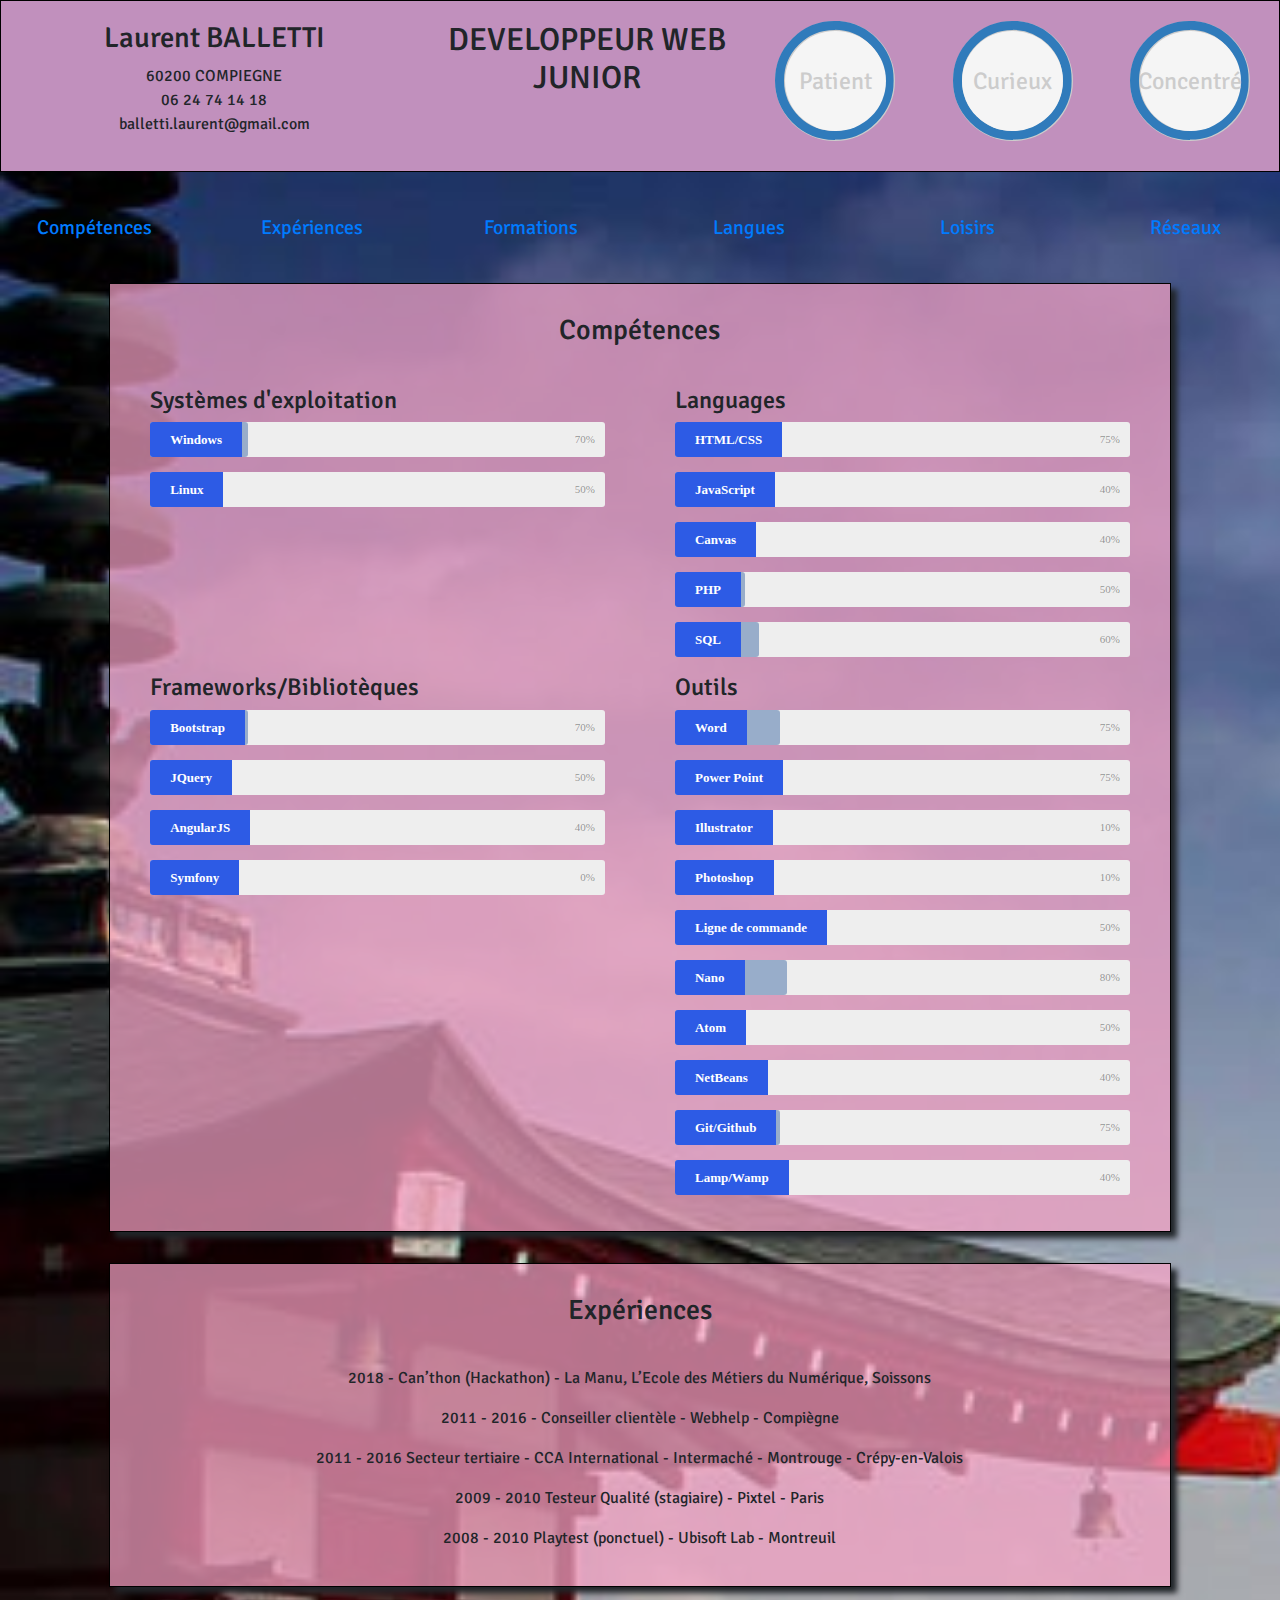
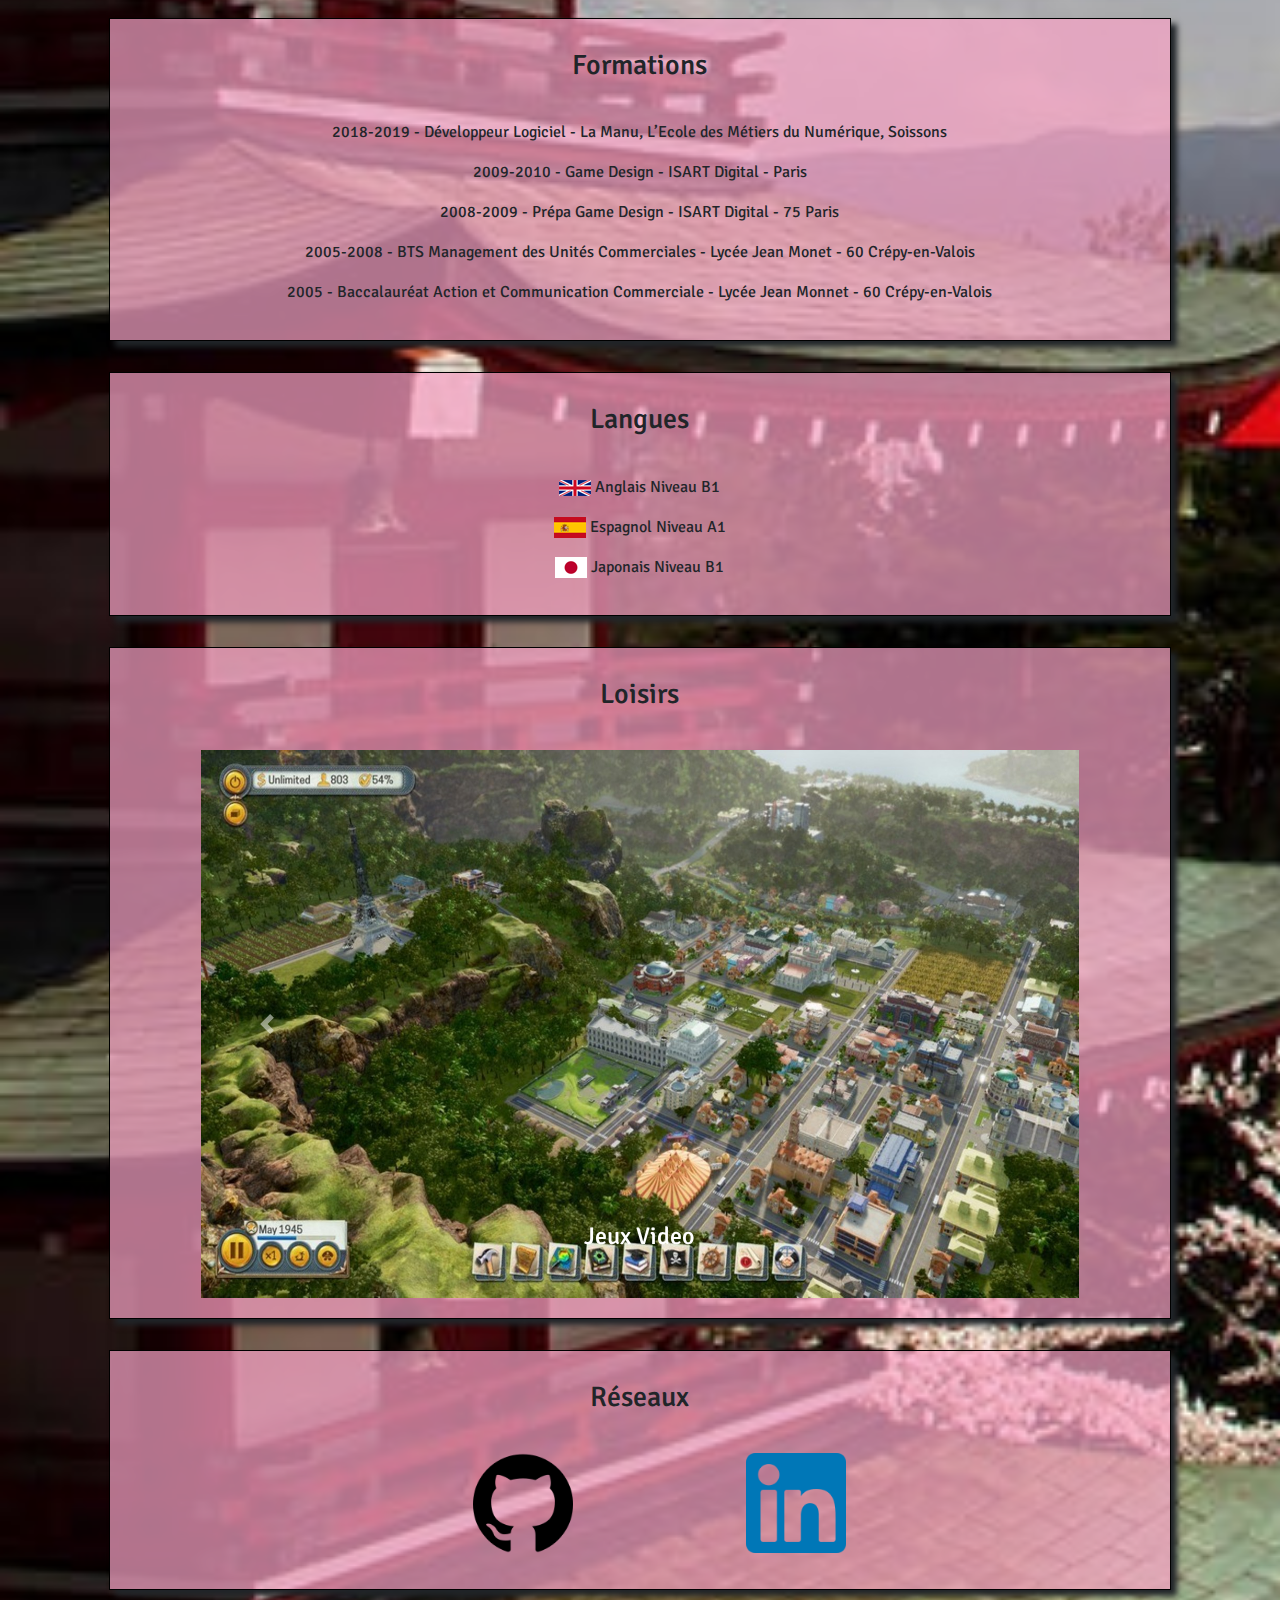
==== index.html @ 2f5500e1 "Version 5.2" ====
<!DOCTYPE html>
<html>
<head lang="fr">
  <meta charset="utf-8">
  <meta name="viewport" content="width=device-width, initial-scale=1, shrink-to-fit=no">
  <link rel="stylesheet" type="text/css" href="assets/css/style.css">
  <link rel="stylesheet" type="text/css" href="assets/css/circleBar.css">
  <link rel="stylesheet" href="assets/css/progressBar.css">
  <link href="assets/bootstrap/css/bootstrap.css" rel="stylesheet">
  <link href="https://fonts.googleapis.com/css?family=Signika" rel="stylesheet">
  <title>CV Balletti Laurent</title>
</head>
<body>
  <!--<header>-->
  <header id="backgroundHeader">
    <div class="container-fluid">
      <div class="row">
        <div class="col-xs-12 col-sm-12 col-md-4">
          <div class="styleNoneCoordonnees">
            <h1 id="name">Laurent BALLETTI</h1>
            <div>60200 COMPIEGNE</div>
            <div>06 24 74 14 18</div>
            <div>balletti.laurent@gmail.com</div>
          </div>
        </div>
        <div class="col-xs-12 col-sm-12 col-md-3">
          <div class="styleNoneCoordonnees">
            <h2 id="job">DEVELOPPEUR WEB JUNIOR</h2>
          </div>
        </div>
        <!--Patient-->
        <div class="col-md-5">
          <div class="row">
            <div class="col-xs-12 col-sm-12 col-md-4 space">
              <div class="c100 p100 center">
                <span>Patient</span>
                <div class="slice"><div class="bar"></div><div class="fill"></div></div>
              </div>
            </div>
            <!--Curieux-->
            <div class="col-xs-12 col-sm-12 col-md-4 space">
              <div class="c100 p100 center">
                <span>Curieux</span>
                <div class="slice"><div class="bar"></div><div class="fill"></div></div>
              </div>
            </div>
            <!--Concentré-->
            <div class="col-xs-12 col-sm-12 col-md-4 space">
              <div class="c100 p100 center">
                <span>Concentré</span>
                <div class="slice"><div class="bar"></div><div class="fill"></div></div>
              </div>
            </div>
          </div>
        </div>
      </div>
    </div>
  </header>
  <!--background-->
  <div class="background">
    <!--div vide-->
    <div class="row">
      <div class="col-xs-12 col-sm-12 col-md-12 space">
      </div>
    </div>
    <div class="row">
      <!--bouttons-->
      <div class="col-xs-8 col-sm-8 col-md-8 offset-md-2">
      </div>
    </div>
    <div class="row">
      <div class="col-xs-2 col-sm-2 col-md-2 alignButton">
        <a class="btn btn-lg" href="#skills">Compétences</a>
      </div>
      <div class="col-xs-2 col-sm-2 col-md-2 alignButton">
        <a class="btn btn-lg" href="#experiences">Expériences</a>
      </div>
      <div class="col-xs-2 col-sm-2 col-md-2 alignButton">
        <a class="btn btn-lg" href="#training">Formations</a>
      </div>
      <div class="col-xs-2 col-sm-2 col-md-2 alignButton">
        <a class="btn btn-lg" href="#languages">Langues</a>
      </div>
      <div class="col-xs-2 col-sm-2 col-md-2 alignButton">
        <a class="btn btn-lg" href="#hobbies">Loisirs</a>
      </div>
      <div class="col-xs-2 col-sm-2 col-md-2 alignButton">
        <a class="btn btn-lg" href="#networks">Réseaux</a>
      </div>
    </div>
    <!--div vide-->
    <div class="row">
      <div class="col-xs-12 col-sm-12 col-md-12 space">
      </div>
    </div>
    <!--Compétences-->
    <div class="row">
      <div class="col-xs-12 col-sm-12 col-md-10 offset-md-1 order-1 order-md-1">
        <div class="skills">
          <h3 id="skills" class="titleSkills">Compétences</h3>
          <!-- Compétences OS-->
          <div class="row">
            <div class="col-xs-6 col-sm-6 col-md-6 order-1 order-md-1">
              <ul class="styleNone">
                <h4>Systèmes d'exploitation</h4>
                <!--progress bar Windows-->
                <div class="skillbar clearfix " data-percent="70%">
                  <div class="skillbar-title" style="background: #3366FF;"><span>Windows</span></div>
                  <div class="skillbar-bar" style="background: #98ADCA;"></div>
                  <div class="skill-bar-percent">70%</div>
                </div>
                <!--progress bar Linux-->
                <div class="skillbar clearfix " data-percent="50%">
                  <div class="skillbar-title" style="background: #3366FF;"><span>Linux</span></div>
                  <div class="skillbar-bar" style="background: #98ADCA;"></div>
                  <div class="skill-bar-percent">50%</div>
                </div>
              </ul>
            </div>
            <!-- Compétences Languages-->
            <div class="col-xs-6 col-sm-6 col-md-6 order-1 order-md-1">
              <ul class="styleNone">
                <h4>Languages</h4>
                <!--progress bar HTML/CSS-->
                <div class="skillbar clearfix " data-percent="75%">
                  <div class="skillbar-title" style="background: #3366FF;"><span>HTML/CSS</span></div>
                  <div class="skillbar-bar" style="background: #98ADCA;"></div>
                  <div class="skill-bar-percent">75%</div>
                </div>
                <!--progress bar JavaScript-->
                <div class="skillbar clearfix " data-percent="40%">
                  <div class="skillbar-title" style="background: #3366FF;"><span>JavaScript</span></div>
                  <div class="skillbar-bar" style="background: #98ADCA;"></div>
                  <div class="skill-bar-percent">40%</div>
                </div>
                <!--progress bar Canvas-->
                <div class="skillbar clearfix " data-percent="40%">
                  <div class="skillbar-title" style="background: #3366FF;"><span>Canvas</span></div>
                  <div class="skillbar-bar" style="background: #98ADCA;"></div>
                  <div class="skill-bar-percent">40%</div>
                </div>
                <!--progresopacitys bar PHP-->
                <div class="skillbar clearfix " data-percent="50%">
                  <div class="skillbar-title" style="background: #3366FF;"><span>PHP</span></div>
                  <div class="skillbar-bar" style="background: #98ADCA;"></div>
                  <div class="skill-bar-percent">50%</div>
                </div>
                <!--progress bar SQL-->
                <div class="skillbar clearfix " data-percent="60%">
                  <div class="skillbar-title" style="background: #3366FF;"><span>SQL</span></div>
                  <div class="skillbar-bar" style="background: #98ADCA;"></div>
                  <div class="skill-bar-percent">60%</div>
                </div>
              </ul>
            </div>
            <!-- Compétences Frameworks/Bibliotèque-->
            <div class="col-xs-6 col-sm-6 col-md-6 order-1 order-md-1">
              <ul class="styleNone">
                <h4>Frameworks/Bibliotèques</h4>
                <!--progress bar Bootstrap-->
                <div class="skillbar clearfix " data-percent="70%">
                  <div class="skillbar-title" style="background: #3366FF;"><span>Bootstrap</span></div>
                  <div class="skillbar-bar" style="background: #98ADCA;"></div>
                  <div class="skill-bar-percent">70%</div>
                </div>
                <!--progress bar JQuery-->
                <div class="skillbar clearfix " data-percent="50%">
                  <div class="skillbar-title" style="background: #3366FF;"><span>JQuery</span></div>
                  <div class="skillbar-bar" style="background: #98ADCA;"></div>
                  <div class="skill-bar-percent">50%</div>
                </div>
                <!--progress bar AngularJS-->
                <div class="skillbar clearfix " data-percent="40%">
                  <div class="skillbar-title" style="background: #3366FF;"><span>AngularJS</span></div>
                  <div class="skillbar-bar" style="background: #98ADCA;"></div>
                  <div class="skill-bar-percent">40%</div>
                </div>
                <!--progress bar Symfony-->
                <div class="skillbar clearfix " data-percent="0%">
                  <div class="skillbar-title" style="background: #3366FF;"><span>Symfony</span></div>
                  <div class="skillbar-bar" style="background: #98ADCA;"></div>
                  <div class="skill-bar-percent">0%</div>
                </div>
              </ul>
            </div>
            <!--Outils-->
            <div class="col-xs-6 col-sm-6 col-md-6 order-1 order-md-1">
              <ul class="styleNone">
                <h4>Outils</h4>
                <!--progress bar Word-->
                <div class="skillbar clearfix " data-percent="75%">
                  <div class="skillbar-title" style="background: #3366FF;"><span>Word</span></div>
                  <div class="skillbar-bar" style="background: #98ADCA;"></div>
                  <div class="skill-bar-percent">75%</div>
                </div>
                <!--progress bar Power Point-->
                <div class="skillbar clearfix " data-percent="75%">
                  <div class="skillbar-title" style="background: #3366FF;"><span>Power Point</span></div>
                  <div class="skillbar-bar" style="background: #98ADCA;"></div>
                  <div class="skill-bar-percent">75%</div>
                </div>
                <!--progress bar Illustrator-->
                <div class="skillbar clearfix " data-percent="10%">
                  <div class="skillbar-title" style="background: #3366FF;"><span>Illustrator</span></div>
                  <div class="skillbar-bar" style="background: #98ADCA;"></div>
                  <div class="skill-bar-percent">10%</div>
                </div>
                <!--progress bar Photoshop-->
                <div class="skillbar clearfix " data-percent="10%">
                  <div class="skillbar-title" style="background: #3366FF;"><span>Photoshop</span></div>
                  <div class="skillbar-bar" style="background: #98ADCA;"></div>
                  <div class="skill-bar-percent">10%</div>
                </div>
                <!--progress bar Ligne de commande-->
                <div class="skillbar clearfix " data-percent="50%">
                  <div class="skillbar-title" style="background: #3366FF;"><span>Ligne de commande</span></div>
                  <div class="skillbar-bar" style="background: #98ADCA;"></div>
                  <div class="skill-bar-percent">50%</div>
                </div>
                <!--progress bar Nano-->
                <div class="skillbar clearfix " data-percent="80%">
                  <div class="skillbar-title" style="background: #3366FF;"><span>Nano</span></div>
                  <div class="skillbar-bar" style="background: #98ADCA;"></div>
                  <div class="skill-bar-percent">80%</div>
                </div>
                <!--progress bar Atom-->
                <div class="skillbar clearfix " data-percent="50%">
                  <div class="skillbar-title" style="background: #3366FF;"><span>Atom</span></div>
                  <div class="skillbar-bar" style="background: #98ADCA;"></div>
                  <div class="skill-bar-percent">50%</div>
                </div>
                <!--progress bar NetBeans-->
                <div class="skillbar clearfix " data-percent="40%">
                  <div class="skillbar-title" style="background: #3366FF;"><span>NetBeans</span></div>
                  <div class="skillbar-bar" style="background: #98ADCA;"></div>
                  <div class="skill-bar-percent">40%</div>
                </div>
                <!--progress bar Git/Github-->
                <div class="skillbar clearfix " data-percent="75%">
                  <div class="skillbar-title" style="background: #3366FF;"><span>Git/Github</span></div>
                  <div class="skillbar-bar" style="background: #98ADCA;"></div>
                  <div class="skill-bar-percent">75%</div>
                </div>
                <!--progress bar Lamp-->
                <div class="skillbar clearfix " data-percent="40%">
                  <div class="skillbar-title" style="background: #3366FF;"><span>Lamp/Wamp</span></div>
                  <div class="skillbar-bar" style="background: #98ADCA;"></div>
                  <div class="skill-bar-percent">40%</div>
                </div>
              </ul>
            </div>
          </div>
        </div>
        <!--div vide-->
        <div class="row">
          <div class="col-xs-12 col-sm-12 col-md-12 space">
          </div>
        </div>
      </div>
    </div>
    <!--Expériences-->
    <div class="row">
      <div class="col-xs-12 col-sm-12 col-md-10 offset-md-1">
        <div class="styleBox">
          <h3 id="experiences" class="title">Expériences</h3>
          <div class="styleNone textCenter">
            <p>2018 - Can’thon (Hackathon) - La Manu, L’Ecole des Métiers du Numérique, Soissons
              <p>2011 - 2016 - Conseiller clientèle - Webhelp - Compiègne</p>
              <p>2011 - 2016 Secteur tertiaire - CCA International - Intermaché - Montrouge - Crépy-en-Valois</p>
              <p>2009 - 2010 Testeur Qualité (stagiaire) - Pixtel - Paris</p>
              <p>2008 - 2010 Playtest (ponctuel) - Ubisoft Lab - Montreuil</p>
            </div>
          </div>
        </div>
      </div>
      <!--div vide-->
      <div class="row">
        <div class="col-xs-12 col-sm-12 col-md-12 space">
        </div>
      </div>
      <!--Formation-->
      <div class="row">
        <div class="col-xs-12 col-sm-12 col-md-10 offset-md-1">
          <div class="styleBox">
            <h3 id="training" class="title">Formations</h3>
            <div class="styleNone textCenter">
              <p>2018-2019 - Développeur Logiciel - La Manu, L’Ecole des Métiers du Numérique, Soissons</p>
              <p>2009-2010 - Game Design - ISART Digital - Paris</p>
              <p>2008-2009 - Prépa Game Design - ISART Digital - 75 Paris</p>
              <p>2005-2008 - BTS Management des Unités Commerciales - Lycée Jean Monet - 60 Crépy-en-Valois</p>
              <p>2005 - Baccalauréat Action et Communication Commerciale - Lycée Jean Monnet - 60 Crépy-en-Valois</p>
            </div>
          </div>
        </div>
      </div>
      <!--div vide-->
      <div class="row">
        <div class="col-xs-12 col-sm-12 col-md-12 space">
        </div>
      </div>
      <!--Formation-->
      <div class="row">
        <div class="col-xs-12 col-sm-12 col-md-10 offset-md-1">
          <div class="styleBox">
            <h3 id="languages" class="title">Langues</h3>
            <div class="styleNone textCenter">
              <p><img src="assets/images/united-kingdom-flag-icon-32.png" alt="england">  Anglais Niveau B1</p>
              <p><img src="assets/images/spain-flag-icon-32.png" alt="spain">  Espagnol Niveau A1</p>
              <p><img src="assets/images/japan-flag-icon-32.png" alt="japan">  Japonais Niveau B1</p>
            </div>
          </div>
        </div>
      </div>
      <!--div vide-->
      <div class="row">
        <div class="col-xs-12 col-sm-12 col-md-12 space">
        </div>
      </div>
      <!--Loisir-->
      <div class="row">
        <div class="col-xs-12 col-sm-12 col-md-10 offset-md-1">
          <div class="styleBox">
            <h3 id="hobbies" class="title">Loisirs</h3>
            <div classe="container-fluid">
              <div class="row">
                <div class="col col-lg-10 col-xs-10 col-sm-10 col-md-10 offset-md-1 col-xl-10 offset-md-1">
                  <div id="carouselExampleControls" class="carousel slide" data-ride="carousel">
                    <div class="carousel-inner">
                      <div class="carousel-item active">
                        <img class="d-block w-100" src="assets/images/Tropico6.jpg" alt="First slide">
                        <div class="carousel-caption d-none d-md-block">
                          <h4>Jeux Video</h4>
                        </div>
                      </div>
                      <div class="carousel-item">
                        <img class="d-block w-100" src="assets/images/Piano.jpg" alt="Second slide">
                        <div class="carousel-caption d-none d-md-block">
                          <h4>Piano</h4>
                        </div>
                      </div>
                      <div class="carousel-item">
                        <img class="d-block w-100" src="assets/images/Guitare.jpg" alt="Third slide">
                        <div class="carousel-caption d-none d-md-block">
                          <h4>Guitare</h4>
                        </div>
                      </div>
                      <div class="carousel-item">
                        <img class="d-block w-100" src="assets/images/Dessin.jpg" alt="Third slide">
                        <div class="carousel-caption d-none d-md-block">
                          <h4>Dessin</h4>
                        </div>
                      </div>
                      <div class="carousel-item">
                        <img class="d-block w-100" src="assets/images/Kendo.png" alt="Third slide">
                        <div class="carousel-caption d-none d-md-block">
                          <h4>Kendo</h4>
                        </div>
                      </div>
                      <div class="carousel-item">
                        <img class="d-block w-100" src="assets/images/Japon.jpg" alt="Third slide">
                        <div class="carousel-caption d-none d-md-block">
                          <h4>Culture Japonaise</h4>
                        </div>
                      </div>
                      <div class="carousel-item">
                        <img class="d-block w-100" src="assets/images/Campement.jpg" alt="Third slide">
                        <div class="carousel-caption d-none d-md-block">
                          <h4>Reconstitution Médiéval</h4>
                        </div>
                      </div>
                    </div>
                    <a class="carousel-control-prev" href="#carouselExampleControls" role="button" data-slide="prev">
                      <span class="carousel-control-prev-icon" aria-hidden="true"></span>
                      <span class="sr-only">Previous</span>
                    </a>
                    <a class="carousel-control-next" href="#carouselExampleControls" role="button" data-slide="next">
                      <span class="carousel-control-next-icon" aria-hidden="true"></span>
                      <span class="sr-only">Next</span>
                    </a>
                  </div>
                </div>
              </div>
            </div>
          </div>
        </div>
      </div>
      <!--div vide-->
      <div class="row">
        <div class="col-xs-12 col-sm-12 col-md-12 space">
        </div>
      </div>
      <!--Réseau-->
      <div class="row">
        <div class="col-xs-12 col-sm-12 col-md-10 offset-md-1">
          <div class="styleBox">
            <h3 id="networks" class="title">Réseaux</h3>
            <div class="styleNone textCenter">
              <div class="row">
                <div class="col-md-1 offset-md-4">
                  <p><a href="https://github.com/Balletti-Laurent"><img src="assets/images/github.png" alt="Github" class="network"/></a></p>
                </div>
                <div class="col-md-1 offset-md-2">
                  <p><a href="https://www.linkedin.com/in/laurent-balletti-79a869146/"><img src="assets/images/linkedin.png" alt="linkedin" class="network"/></a></p>
                </div>
              </div>
            </div>
          </div>
        </div>
        <!--div vide-->
        <div class="row">
          <div class="col-xs-12 col-sm-12 col-md-12 space">
          </div>
        </div>
      </div>
      <!--div vide-->
      <div class="row">
        <div class="col-xs-12 col-sm-12 col-md-12 space">
        </div>
      </div>
      <!--script-->
      <script src="assets/jquery/jquery-3.2.1.js"></script>
      <script src="assets/jquery/jquery.js"></script>
      <script src="assets/javaScript/javaScript.js"></script>
      <script src="assets/bootstrap/js/bootstrap.js"></script>
    </body>
    </html>
---- assets/css/style.css ----
#backgroundHeader{
  box-shadow: 6px 6px 6px;
  background: rgba(193, 144, 189, 1);
  border: 1px solid black;
  font-family: 'Signika', sans-serif;
  padding-top: 20px;
}

#name{
  font-size: 1.8em;
}

 #job{
  font-size: 2.6em;
}

.background {
  background-image:url(../images/Background.jpg);

  font-family: 'Signika', sans-serif;
  margin:0;
  padding:0;
  -webkit-background-size: cover; /* pour anciens Chrome et Safari */
  background-size: cover; /* version standardisée */
}

.space {
  margin-bottom: 30px;
}

.titleSkills {
  text-align: center;
  margin-left: 40px;
  padding-bottom: 30px;
}

.title {
  text-align: center;
  padding-bottom: 30px;
}

.alignButton {
  text-align: center;
}

.styleNoneCoordonnees{
  text-align: center;
  padding-bottom: 20px;
}

.styleNone{
  list-style: none;
}

.skills{
  style: none;
  box-shadow: 6px 6px 6px;
  background: rgba(249, 164, 200, 0.7);
  border: 1px solid black;
  padding-top: 30px;
  padding-right: 40px;
  padding-bottom: 20px;
}


.textCenter{
  text-align: center;
}

.styleBox{
  box-shadow: 6px 6px 6px;
  background: rgba(249, 164, 200, 0.7);
  border: 1px solid black;
  padding-top: 30px;
  padding-bottom: 20px;
}

.network{
  width: 100px;
  height: 100px;
}
---- assets/css/circleBar.css ----
.c100.p100 .slice {
    clip: rect(auto, auto, auto, auto);
}

.c100 .bar,
.c100.p100 .fill {
    position: absolute;
    border: 0.08em solid #307bbb;
    width: 0.84em;
    height: 0.84em;
    clip: rect(0em, 0.5em, 1em, 0em);
    -webkit-border-radius: 50%;
    -moz-border-radius: 50%;
    -ms-border-radius: 50%;
    -o-border-radius: 50%;
    border-radius: 50%;
    -webkit-transform: rotate(0deg);
    -moz-transform: rotate(0deg);
    -ms-transform: rotate(0deg);
    -o-transform: rotate(0deg);
    transform: rotate(0deg);
}

.c100.p100 .bar:after,
.c100.p100 .fill {
    -webkit-transform: rotate(180deg);
    -moz-transform: rotate(180deg);
    -ms-transform: rotate(180deg);
    -o-transform: rotate(180deg);
    transform: rotate(180deg);
}

.c100 {
    position: relative;
    font-size: 120px;
    width: 1em;
    height: 1em;
    -webkit-border-radius: 50%;
    -moz-border-radius: 50%;
    -ms-border-radius: 50%;
    -o-border-radius: 50%;
    border-radius: 50%;
    float: left;
    margin: 0 0.1em 0.1em 0;
    background-color: #cccccc;
}

.c100 *,
.c100 *:before,
.c100 *:after {
    -webkit-box-sizing: content-box;
    -moz-box-sizing: content-box;
    box-sizing: content-box;
}

.c100.center {
    float: none;
    margin: 0 auto;
}

.c100 > span {
    position: absolute;
    width: 100%;
    z-index: 1;
    left: 0;
    top: 0;
    width: 5em;
    line-height: 5em;
    font-size: 0.2em;
    color: #cccccc;
    display: block;
    text-align: center;
    white-space: nowrap;
    -webkit-transition-property: all;
    -moz-transition-property: all;
    -o-transition-property: all;
    transition-property: all;
    -webkit-transition-duration: 0.2s;
    -moz-transition-duration: 0.2s;
    -o-transition-duration: 0.2s;
    transition-duration: 0.2s;
    -webkit-transition-timing-function: ease-out;
    -moz-transition-timing-function: ease-out;
    -o-transition-timing-function: ease-out;
    transition-timing-function: ease-out;
}

.c100:after {
    position: absolute;
    top: 0.08em;
    left: 0.08em;
    display: block;
    content: " ";
    -webkit-border-radius: 50%;
    -moz-border-radius: 50%;
    -ms-border-radius: 50%;
    -o-border-radius: 50%;
    border-radius: 50%;
    background-color: whitesmoke;
    width: 0.84em;
    height: 0.84em;
    -webkit-transition-property: all;
    -moz-transition-property: all;
    -o-transition-property: all;
    transition-property: all;
    -webkit-transition-duration: 0.2s;
    -moz-transition-duration: 0.2s;
    -o-transition-duration: 0.2s;
    transition-duration: 0.2s;
    -webkit-transition-timing-function: ease-in;
    -moz-transition-timing-function: ease-in;
    -o-transition-timing-function: ease-in;
    transition-timing-function: ease-in;
}

.c100 .slice {
    position: absolute;
    width: 1em;
    height: 1em;
    clip: rect(0em, 1em, 1em, 0.5em);
}

.c100:hover {
    cursor: default;
}

.c100:hover > span {
    color: #307bbb;
}

.c100:hover:after {
    top: 0.04em;
    left: 0.04em;
    width: 0.92em;
    height: 0.92em;
}
---- assets/css/progressBar.css ----
#bars {
	margin: 2em auto;
	max-width: 960px;
	overflow: hidden;
}

.bar {
	float: left;
	width: 20%;
	text-align: center;
}

.bar h3 {
	font-size: 1.4em;
	font-weight: normal;
	margin: 0;
	text-transform: uppercase;
}

.bar-circle {
	display: block;
	margin: 0.7em auto;
}







@import url(https://fonts.googleapis.com/css?family=Open+Sans);
.skillbar {
  font-family: 'Open Sans', 'sans-serif';
	position:relative;
	display:block;
	margin-bottom:15px;
	width:100%;
	background:#eee;
	height:35px;
	border-radius:3px;
	-moz-border-radius:3px;
	-webkit-border-radius:3px;
	-webkit-transition:0.4s linear;
	-moz-transition:0.4s linear;
	-ms-transition:0.4s linear;
	-o-transition:0.4s linear;
	transition:0.4s linear;
	-webkit-transition-property:width, background-color;
	-moz-transition-property:width, background-color;
	-ms-transition-property:width, background-color;
	-o-transition-property:width, background-color;
	transition-property:width, background-color;
}

.skillbar-title {
	position:absolute;
	top:0;
	left:0;
	font-weight:bold;
	font-size:13px;
	color:#fff;
	background:#6adcfa;
	-webkit-border-top-left-radius:3px;
	-webkit-border-bottom-left-radius:4px;
	-moz-border-radius-topleft:3px;
	-moz-border-radius-bottomleft:3px;
	border-top-left-radius:3px;
	border-bottom-left-radius:3px;
}

.skillbar-title span {
	display:block;
	background:rgba(0, 0, 0, 0.1);
	padding:0 20px;
	height:35px;
	line-height:35px;
	-webkit-border-top-left-radius:3px;
	-webkit-border-bottom-left-radius:3px;
	-moz-border-radius-topleft:3px;
	-moz-border-radius-bottomleft:3px;
	border-top-left-radius:3px;
	border-bottom-left-radius:3px;
}

.skillbar-bar {
	height:35px;
	width:0px;
	background:#6adcfa;
	border-radius:3px;
	-moz-border-radius:3px;
	-webkit-border-radius:3px;
}

.skill-bar-percent {
	position:absolute;
	right:10px;
	top:0;
	font-size:11px;
	height:35px;
	line-height:35px;
	color:#444;
	color:rgba(0, 0, 0, 0.4);
}
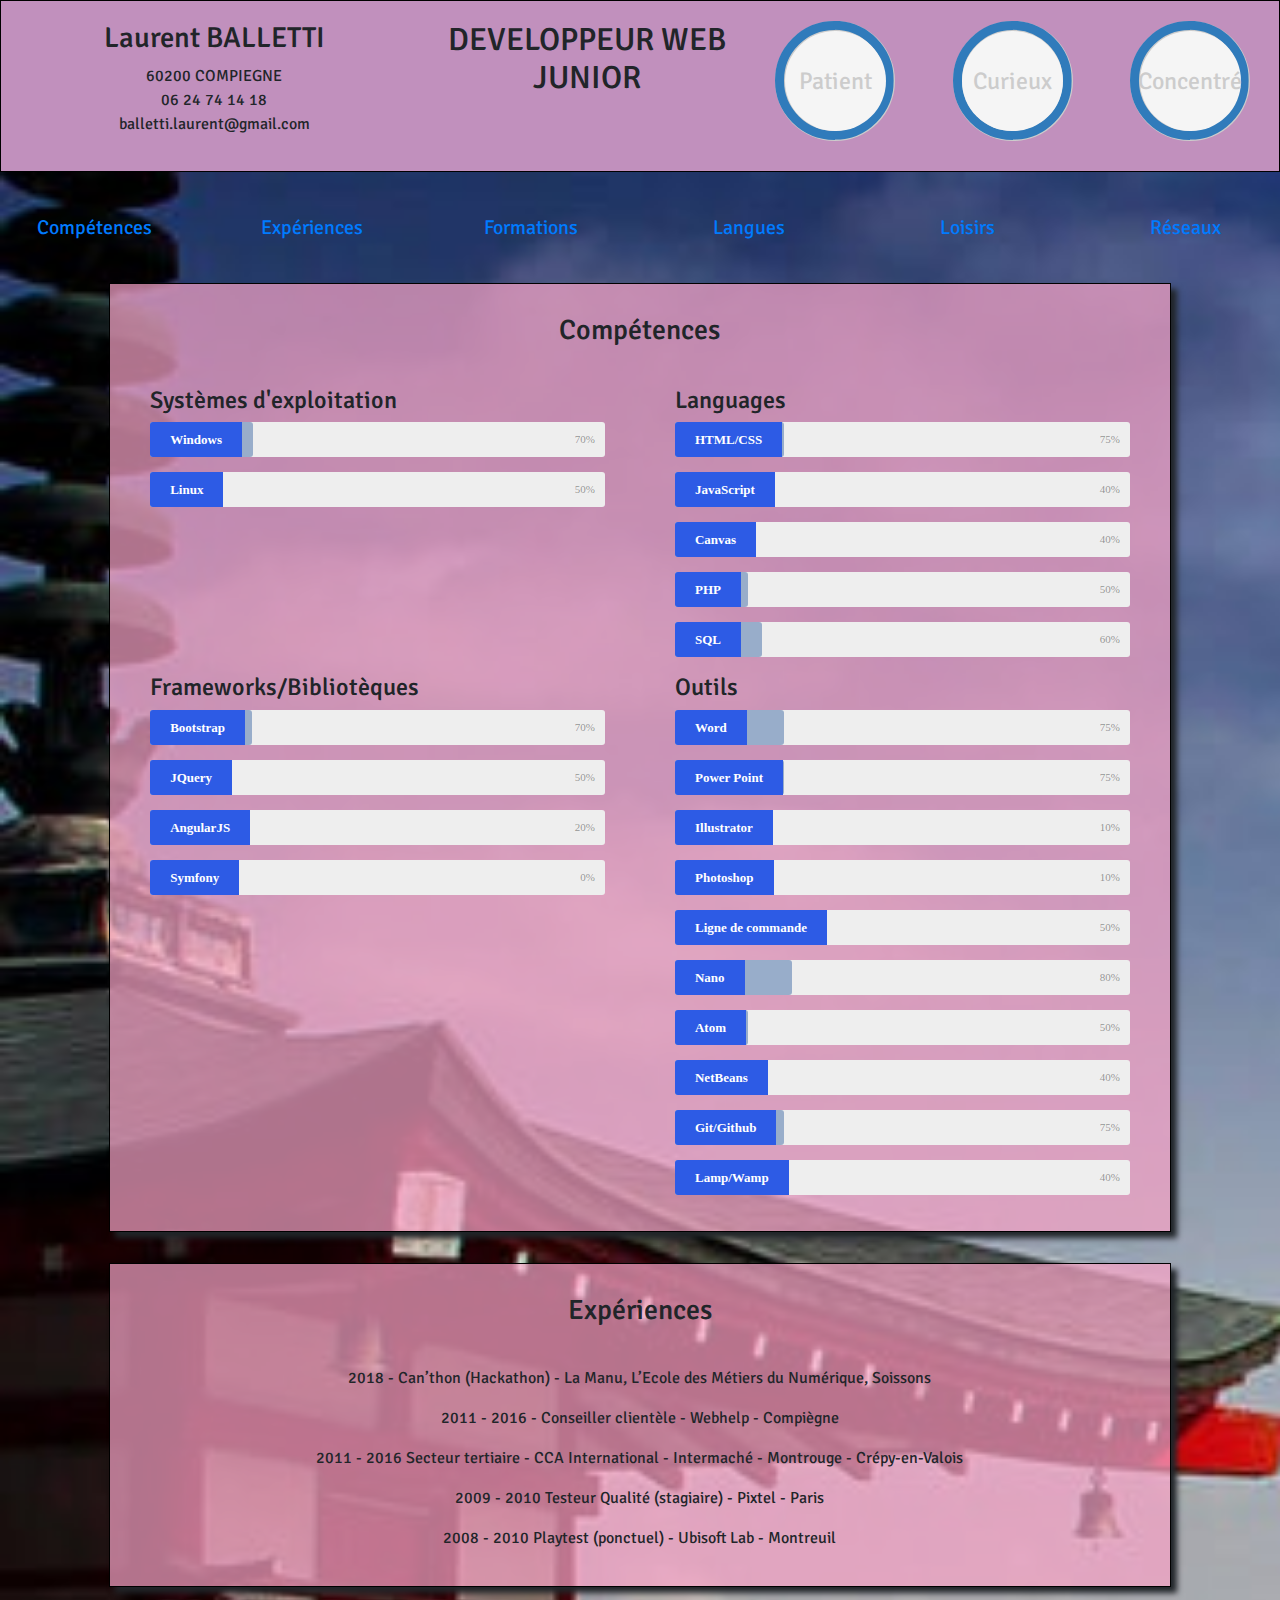
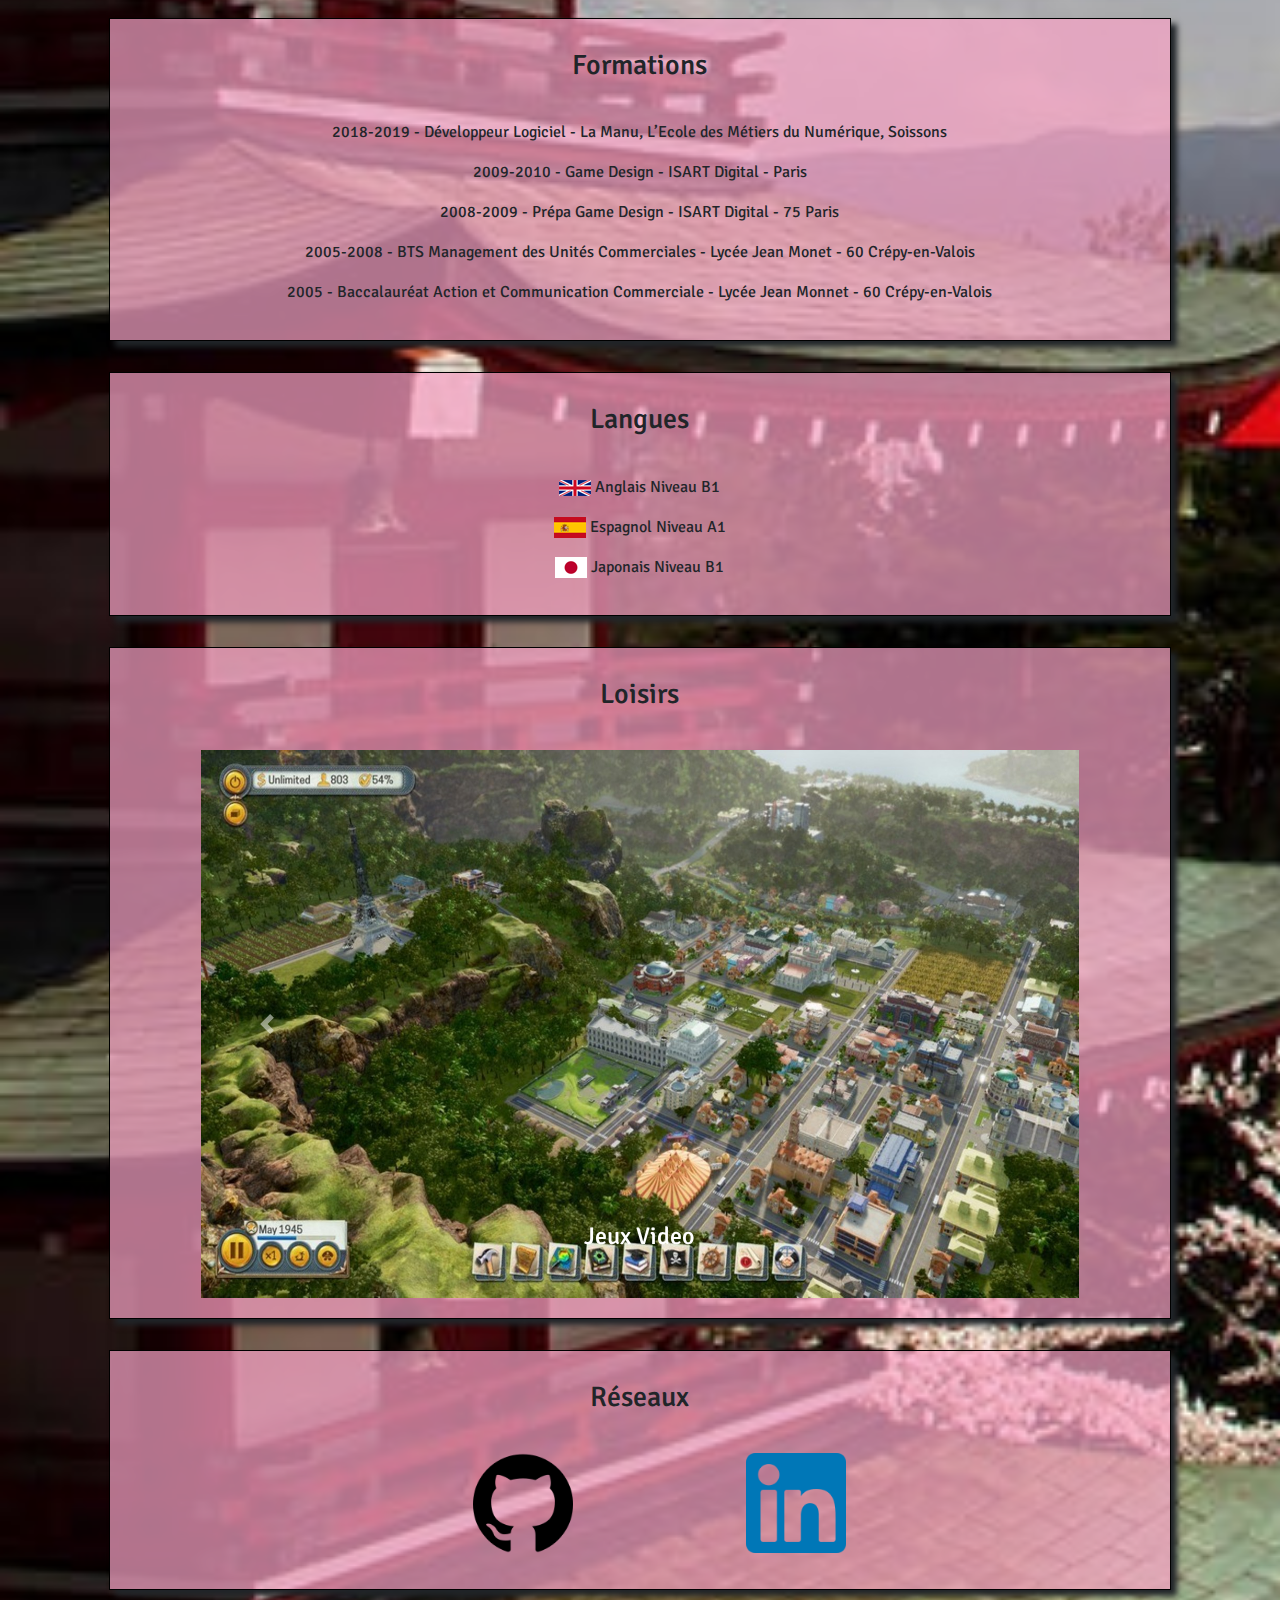
==== commit b14498bd: "Version 5.3" ====
--- a/index.html
+++ b/index.html
@@ -170,10 +170,10 @@
                   <div class="skill-bar-percent">50%</div>
                 </div>
                 <!--progress bar AngularJS-->
-                <div class="skillbar clearfix " data-percent="40%">
+                <div class="skillbar clearfix " data-percent="20%">
                   <div class="skillbar-title" style="background: #3366FF;"><span>AngularJS</span></div>
                   <div class="skillbar-bar" style="background: #98ADCA;"></div>
-                  <div class="skill-bar-percent">40%</div>
+                  <div class="skill-bar-percent">20%</div>
                 </div>
                 <!--progress bar Symfony-->
                 <div class="skillbar clearfix " data-percent="0%">
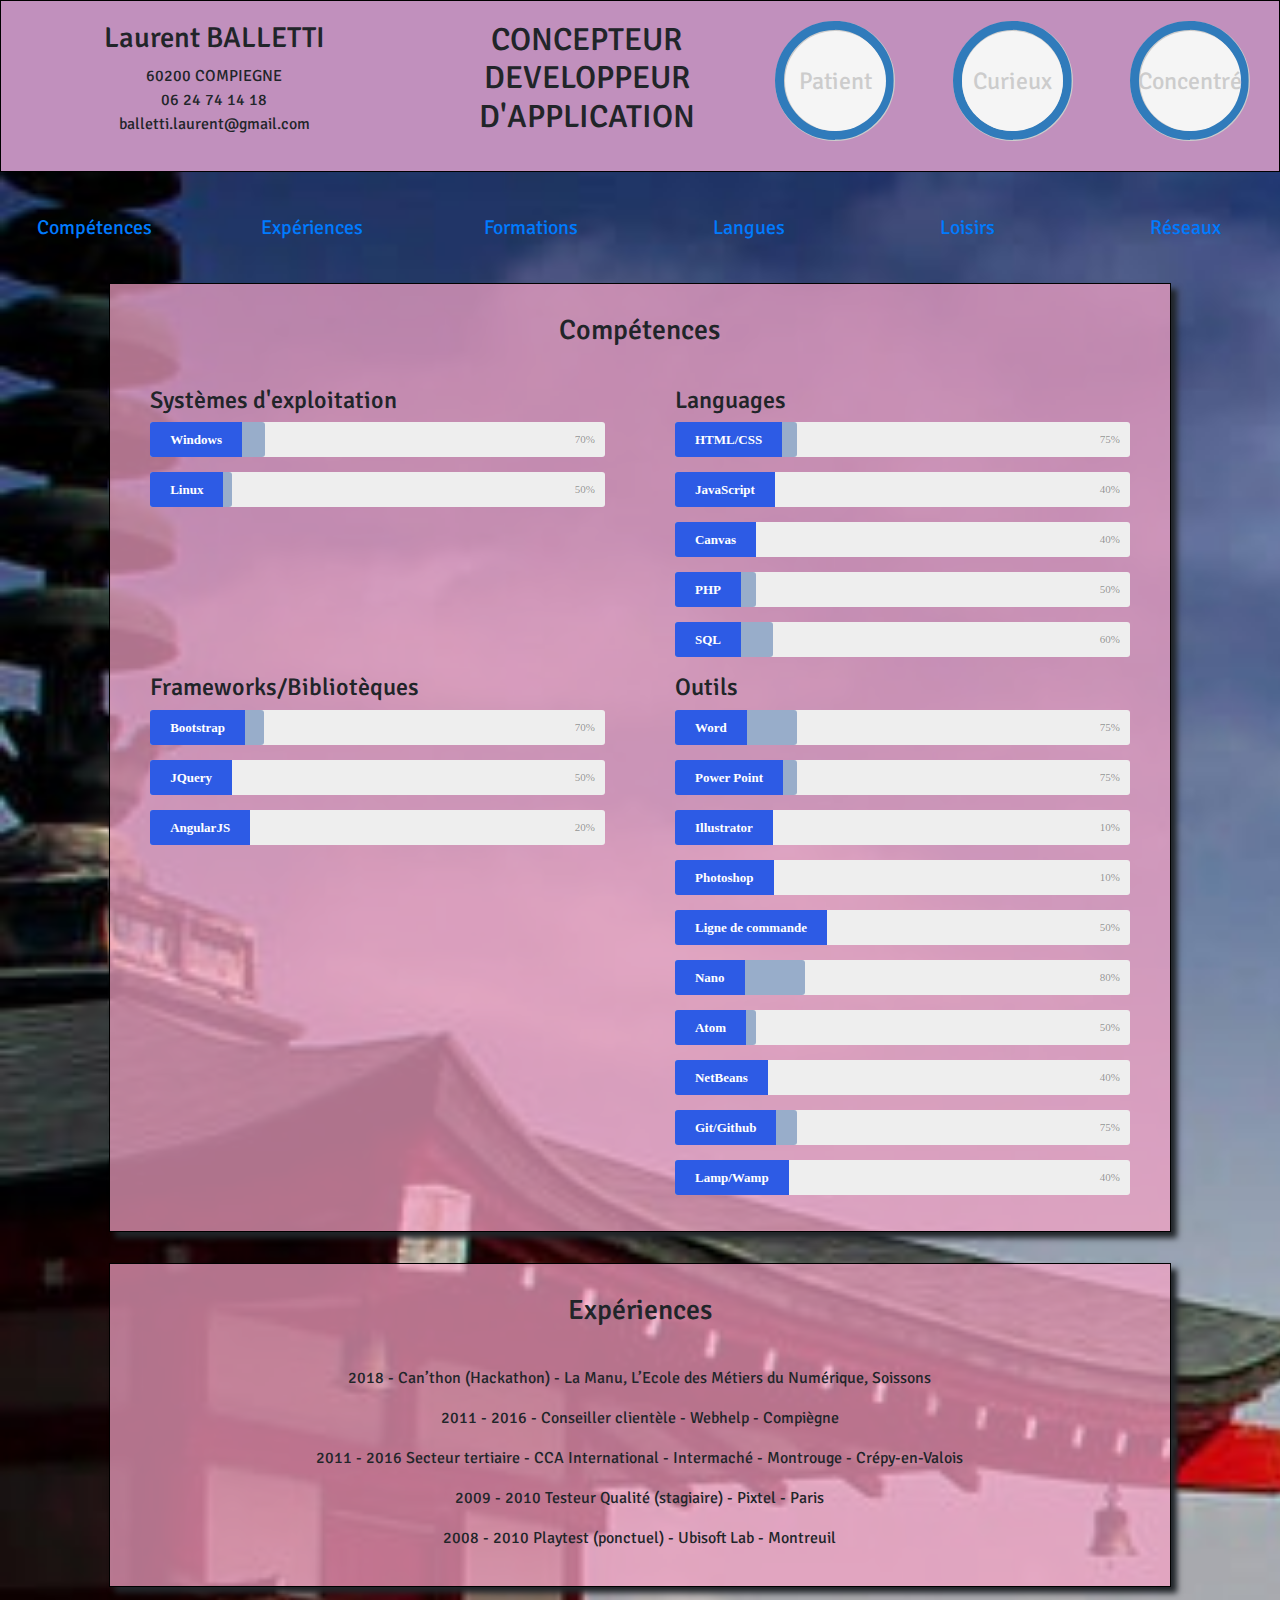
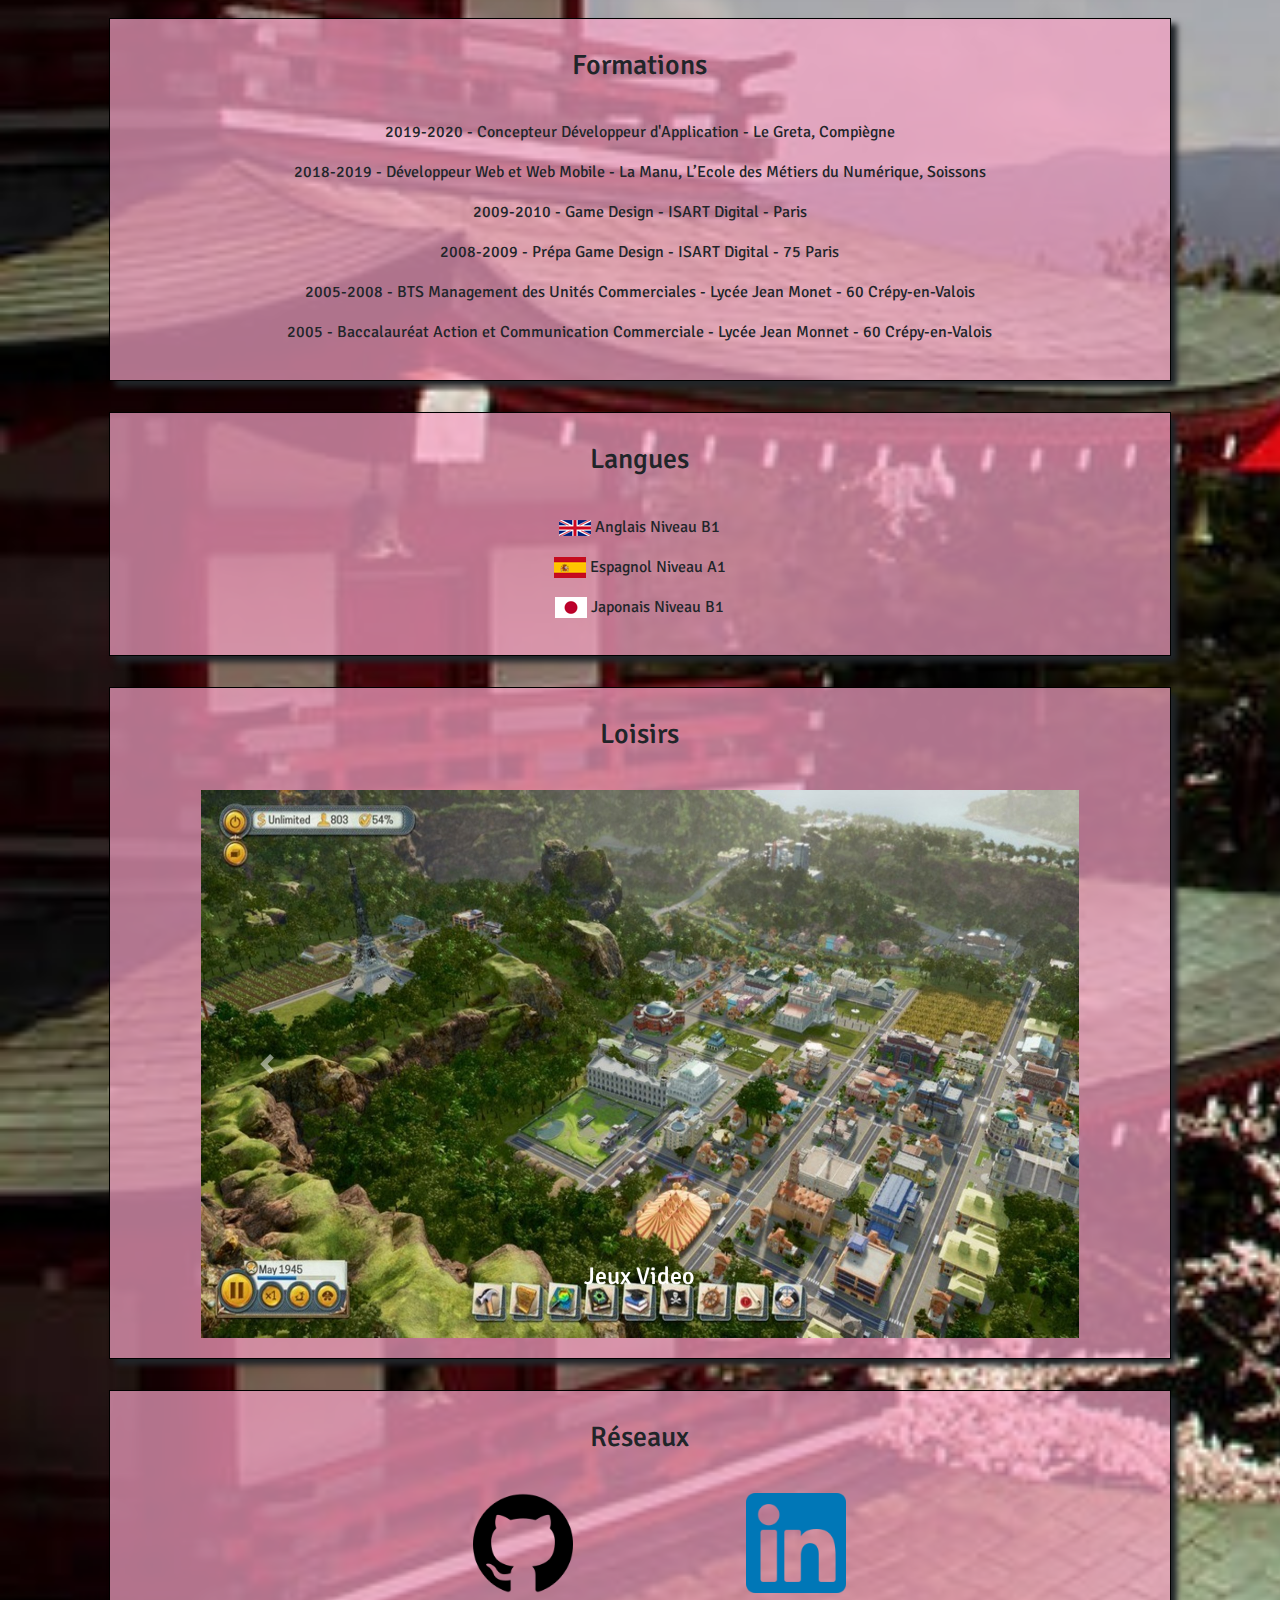
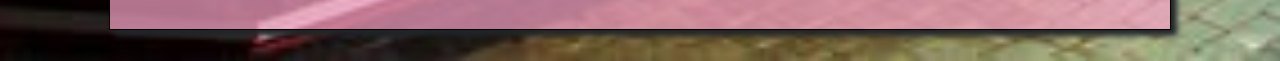
==== commit 4b01dd57: "Version 6" ====
--- a/index.html
+++ b/index.html
@@ -25,7 +25,7 @@
         </div>
         <div class="col-xs-12 col-sm-12 col-md-3">
           <div class="styleNoneCoordonnees">
-            <h2 id="job">DEVELOPPEUR WEB JUNIOR</h2>
+            <h2 id="job">CONCEPTEUR DEVELOPPEUR D'APPLICATION</h2>
           </div>
         </div>
         <!--Patient-->
@@ -175,12 +175,6 @@
                   <div class="skillbar-bar" style="background: #98ADCA;"></div>
                   <div class="skill-bar-percent">20%</div>
                 </div>
-                <!--progress bar Symfony-->
-                <div class="skillbar clearfix " data-percent="0%">
-                  <div class="skillbar-title" style="background: #3366FF;"><span>Symfony</span></div>
-                  <div class="skillbar-bar" style="background: #98ADCA;"></div>
-                  <div class="skill-bar-percent">0%</div>
-                </div>
               </ul>
             </div>
             <!--Outils-->
@@ -284,7 +278,8 @@
           <div class="styleBox">
             <h3 id="training" class="title">Formations</h3>
             <div class="styleNone textCenter">
-              <p>2018-2019 - Développeur Logiciel - La Manu, L’Ecole des Métiers du Numérique, Soissons</p>
+              <p>2019-2020 - Concepteur Développeur d'Application - Le Greta, Compiègne</p>
+              <p>2018-2019 - Développeur Web et Web Mobile - La Manu, L’Ecole des Métiers du Numérique, Soissons</p>
               <p>2009-2010 - Game Design - ISART Digital - Paris</p>
               <p>2008-2009 - Prépa Game Design - ISART Digital - 75 Paris</p>
               <p>2005-2008 - BTS Management des Unités Commerciales - Lycée Jean Monet - 60 Crépy-en-Valois</p>
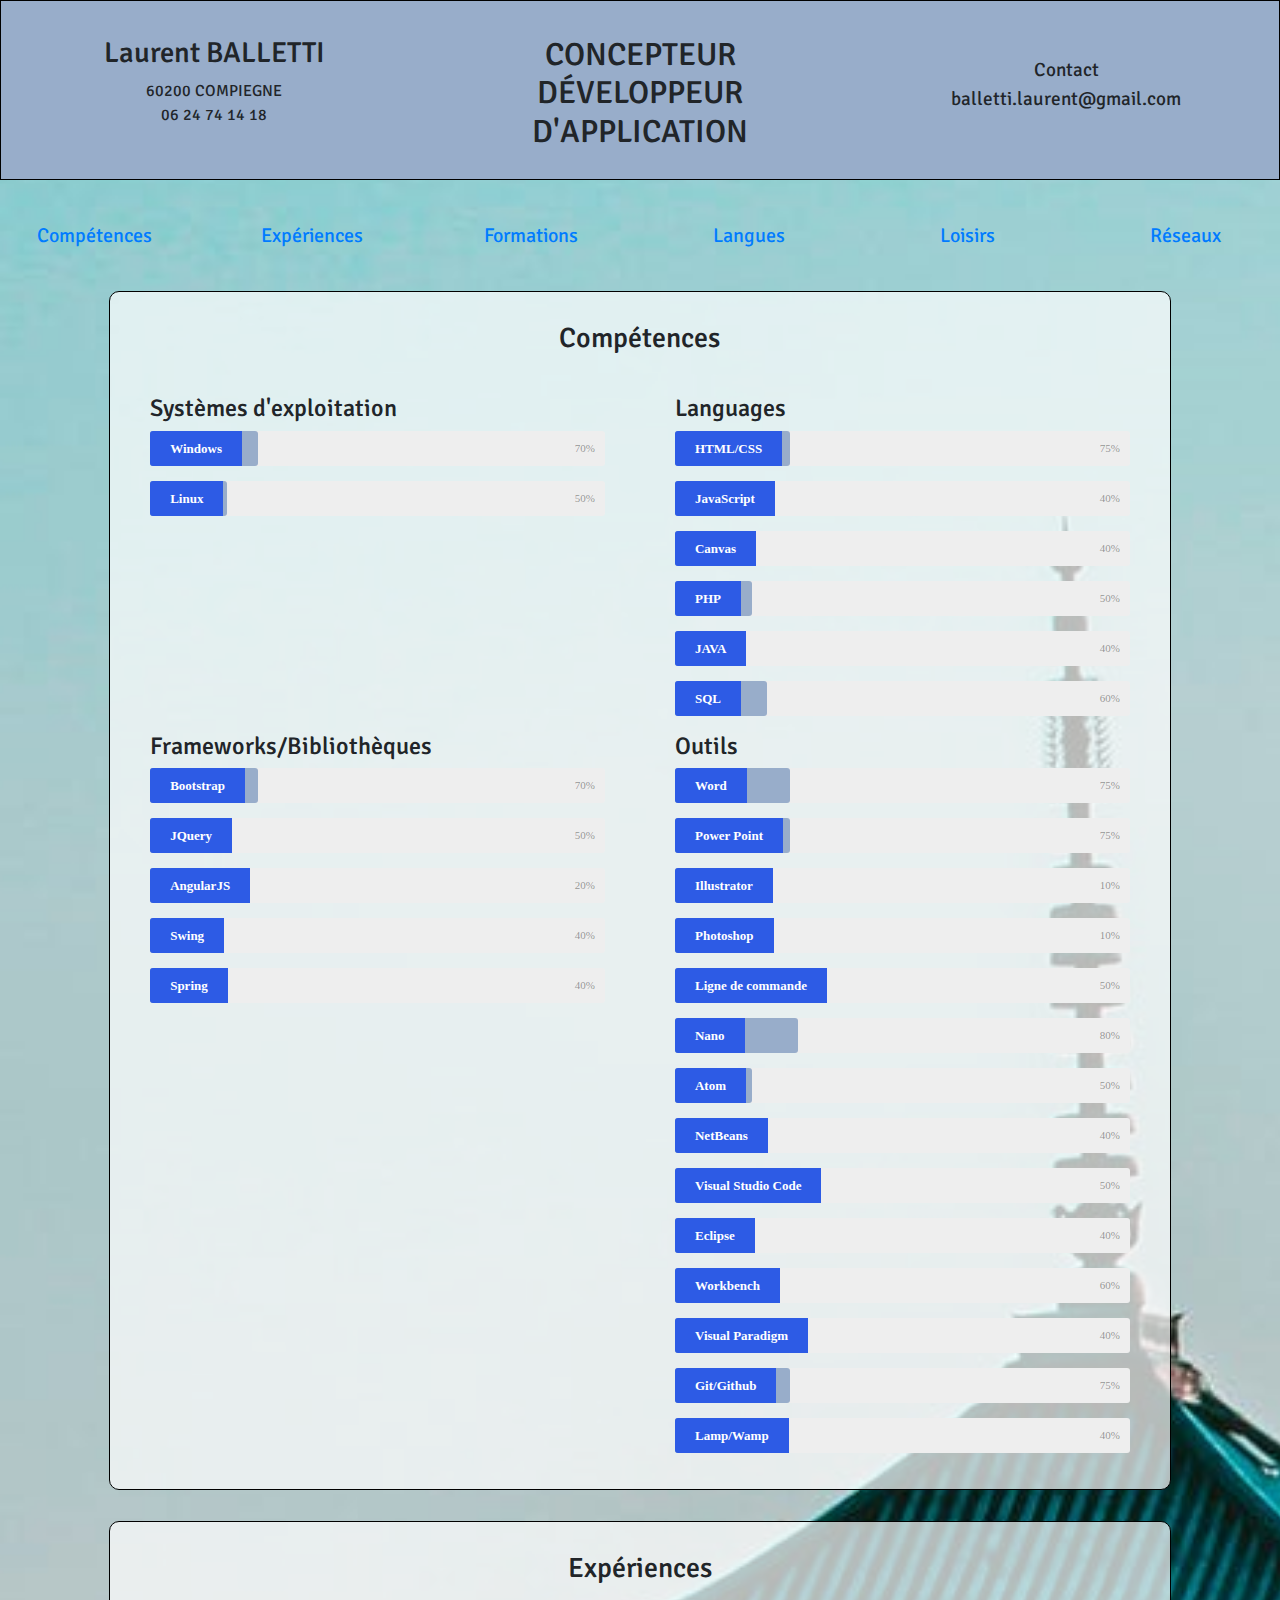
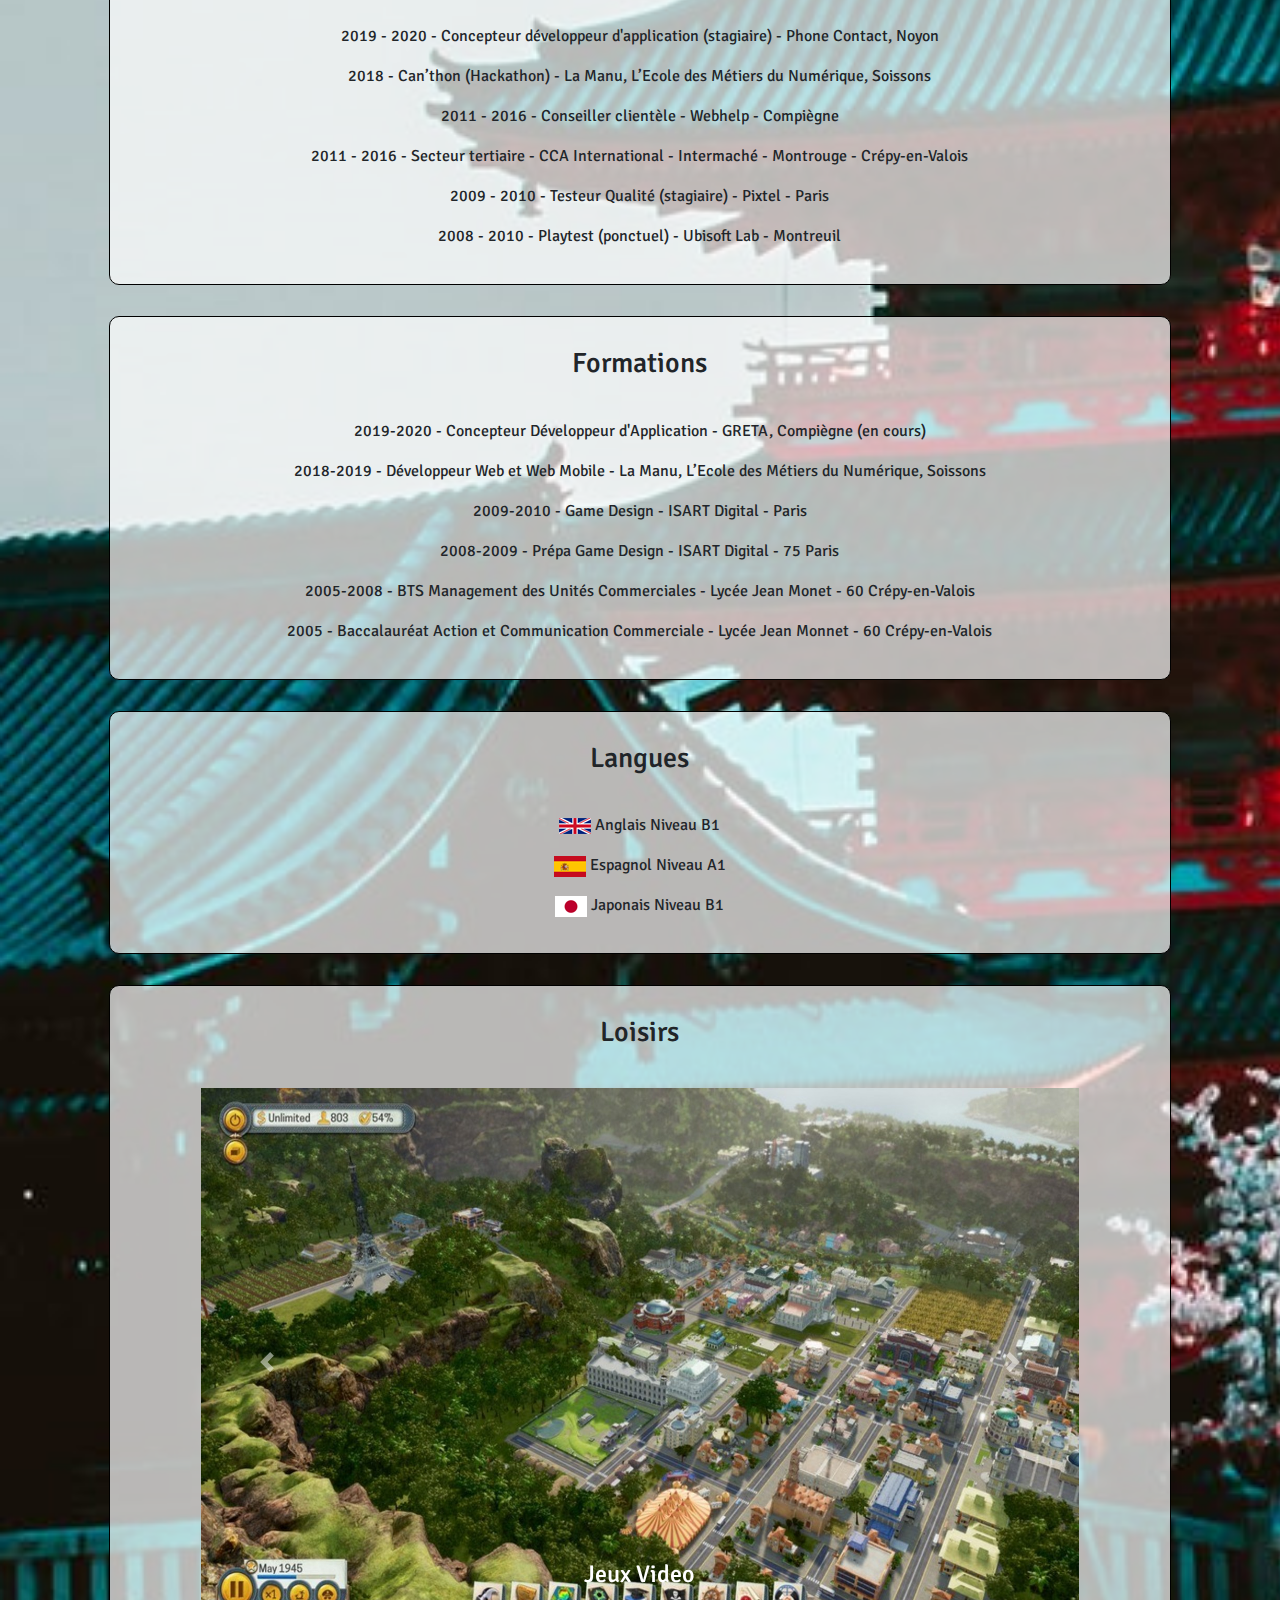
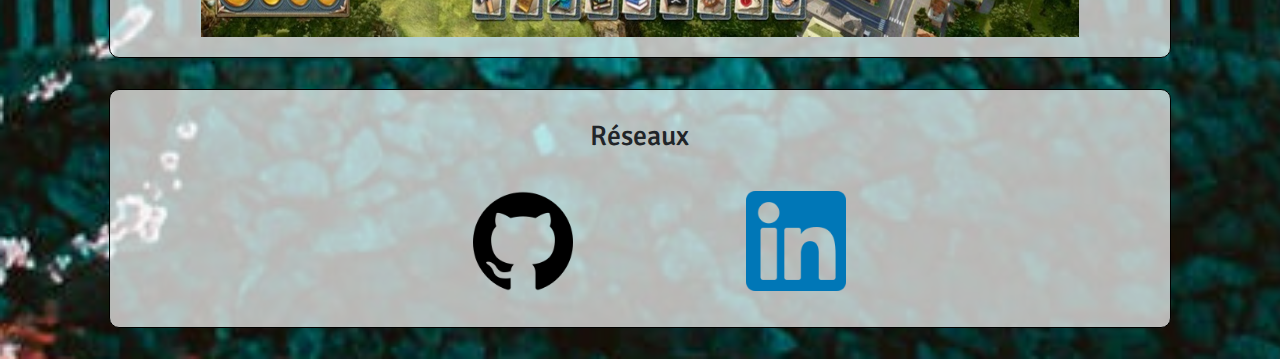
==== commit 27dc1c8c: "CV 2020" ====
--- a/index.html
+++ b/index.html
@@ -8,7 +8,7 @@
   <link rel="stylesheet" href="assets/css/progressBar.css">
   <link href="assets/bootstrap/css/bootstrap.css" rel="stylesheet">
   <link href="https://fonts.googleapis.com/css?family=Signika" rel="stylesheet">
-  <title>CV Balletti Laurent</title>
+  <title>CV Laurent Balletti</title>
 </head>
 <body>
   <!--<header>-->
@@ -20,39 +20,20 @@
             <h1 id="name">Laurent BALLETTI</h1>
             <div>60200 COMPIEGNE</div>
             <div>06 24 74 14 18</div>
-            <div>balletti.laurent@gmail.com</div>
-          </div>
-        </div>
-        <div class="col-xs-12 col-sm-12 col-md-3">
+
+          </div>
+        </div>
+        <div class="col-xs-12 col-sm-12 col-md-4">
           <div class="styleNoneCoordonnees">
-            <h2 id="job">CONCEPTEUR DEVELOPPEUR D'APPLICATION</h2>
-          </div>
-        </div>
-        <!--Patient-->
-        <div class="col-md-5">
-          <div class="row">
-            <div class="col-xs-12 col-sm-12 col-md-4 space">
-              <div class="c100 p100 center">
-                <span>Patient</span>
-                <div class="slice"><div class="bar"></div><div class="fill"></div></div>
-              </div>
-            </div>
-            <!--Curieux-->
-            <div class="col-xs-12 col-sm-12 col-md-4 space">
-              <div class="c100 p100 center">
-                <span>Curieux</span>
-                <div class="slice"><div class="bar"></div><div class="fill"></div></div>
-              </div>
-            </div>
-            <!--Concentré-->
-            <div class="col-xs-12 col-sm-12 col-md-4 space">
-              <div class="c100 p100 center">
-                <span>Concentré</span>
-                <div class="slice"><div class="bar"></div><div class="fill"></div></div>
-              </div>
-            </div>
-          </div>
-        </div>
+            <h2 id="job">CONCEPTEUR DÉVELOPPEUR D'APPLICATION</h2>
+          </div>
+        </div>
+
+            <div class="col-xs-12 col-sm-12 col-md-4 styleNoneCoordonnees2">
+                <div>Contact</div> 
+                    <div>balletti.laurent@gmail.com</div>
+
+
       </div>
     </div>
   </header>
@@ -145,6 +126,12 @@
                   <div class="skillbar-bar" style="background: #98ADCA;"></div>
                   <div class="skill-bar-percent">50%</div>
                 </div>
+                <!--progress bar JAVA-->
+                <div class="skillbar clearfix " data-percent="40%">
+                  <div class="skillbar-title" style="background: #3366FF;"><span>JAVA</span></div>
+                  <div class="skillbar-bar" style="background: #98ADCA;"></div>
+                  <div class="skill-bar-percent">40%</div>
+                </div>
                 <!--progress bar SQL-->
                 <div class="skillbar clearfix " data-percent="60%">
                   <div class="skillbar-title" style="background: #3366FF;"><span>SQL</span></div>
@@ -156,7 +143,7 @@
             <!-- Compétences Frameworks/Bibliotèque-->
             <div class="col-xs-6 col-sm-6 col-md-6 order-1 order-md-1">
               <ul class="styleNone">
-                <h4>Frameworks/Bibliotèques</h4>
+                <h4>Frameworks/Bibliothèques</h4>
                 <!--progress bar Bootstrap-->
                 <div class="skillbar clearfix " data-percent="70%">
                   <div class="skillbar-title" style="background: #3366FF;"><span>Bootstrap</span></div>
@@ -174,6 +161,18 @@
                   <div class="skillbar-title" style="background: #3366FF;"><span>AngularJS</span></div>
                   <div class="skillbar-bar" style="background: #98ADCA;"></div>
                   <div class="skill-bar-percent">20%</div>
+                </div>
+                <!--progress bar Swing-->
+                <div class="skillbar clearfix " data-percent="40%">
+                  <div class="skillbar-title" style="background: #3366FF;"><span>Swing</span></div>
+                  <div class="skillbar-bar" style="background: #98ADCA;"></div>
+                  <div class="skill-bar-percent">40%</div>
+                </div>
+                <!--progress bar Spring-->
+                <div class="skillbar clearfix " data-percent="40%">
+                  <div class="skillbar-title" style="background: #3366FF;"><span>Spring</span></div>
+                  <div class="skillbar-bar" style="background: #98ADCA;"></div>
+                  <div class="skill-bar-percent">40%</div>
                 </div>
               </ul>
             </div>
@@ -229,6 +228,30 @@
                   <div class="skillbar-bar" style="background: #98ADCA;"></div>
                   <div class="skill-bar-percent">40%</div>
                 </div>
+                <!--progress bar Visual Studio Code-->
+                <div class="skillbar clearfix " data-percent="50%">
+                  <div class="skillbar-title" style="background: #3366FF;"><span>Visual Studio Code</span></div>
+                  <div class="skillbar-bar" style="background: #98ADCA;"></div>
+                  <div class="skill-bar-percent">50%</div>
+                </div>
+                <!--progress bar Eclipse-->
+                <div class="skillbar clearfix " data-percent="40%">
+                  <div class="skillbar-title" style="background: #3366FF;"><span>Eclipse</span></div>
+                  <div class="skillbar-bar" style="background: #98ADCA;"></div>
+                  <div class="skill-bar-percent">40%</div>
+                </div>
+                <!--progress bar Workbench-->
+                <div class="skillbar clearfix " data-percent="60%">
+                  <div class="skillbar-title" style="background: #3366FF;"><span>Workbench</span></div>
+                  <div class="skillbar-bar" style="background: #98ADCA;"></div>
+                  <div class="skill-bar-percent">60%</div>
+                </div>
+                <!--progress bar Visual Paradigm-->
+                <div class="skillbar clearfix " data-percent="40%">
+                  <div class="skillbar-title" style="background: #3366FF;"><span>Visual Paradigm</span></div>
+                  <div class="skillbar-bar" style="background: #98ADCA;"></div>
+                  <div class="skill-bar-percent">40%</div>
+                </div>
                 <!--progress bar Git/Github-->
                 <div class="skillbar clearfix " data-percent="75%">
                   <div class="skillbar-title" style="background: #3366FF;"><span>Git/Github</span></div>
@@ -258,11 +281,12 @@
         <div class="styleBox">
           <h3 id="experiences" class="title">Expériences</h3>
           <div class="styleNone textCenter">
-            <p>2018 - Can’thon (Hackathon) - La Manu, L’Ecole des Métiers du Numérique, Soissons
+            <p>2019 - 2020 - Concepteur développeur d'application (stagiaire) - Phone Contact, Noyon</p>
+            <p>2018 - Can’thon (Hackathon) - La Manu, L’Ecole des Métiers du Numérique, Soissons</p>
               <p>2011 - 2016 - Conseiller clientèle - Webhelp - Compiègne</p>
-              <p>2011 - 2016 Secteur tertiaire - CCA International - Intermaché - Montrouge - Crépy-en-Valois</p>
-              <p>2009 - 2010 Testeur Qualité (stagiaire) - Pixtel - Paris</p>
-              <p>2008 - 2010 Playtest (ponctuel) - Ubisoft Lab - Montreuil</p>
+              <p>2011 - 2016 - Secteur tertiaire - CCA International - Intermaché - Montrouge - Crépy-en-Valois</p>
+              <p>2009 - 2010 - Testeur Qualité (stagiaire) - Pixtel - Paris</p>
+              <p>2008 - 2010 - Playtest (ponctuel) - Ubisoft Lab - Montreuil</p>
             </div>
           </div>
         </div>
@@ -278,7 +302,7 @@
           <div class="styleBox">
             <h3 id="training" class="title">Formations</h3>
             <div class="styleNone textCenter">
-              <p>2019-2020 - Concepteur Développeur d'Application - Le Greta, Compiègne</p>
+              <p>2019-2020 - Concepteur Développeur d'Application - GRETA, Compiègne (en cours)</p>
               <p>2018-2019 - Développeur Web et Web Mobile - La Manu, L’Ecole des Métiers du Numérique, Soissons</p>
               <p>2009-2010 - Game Design - ISART Digital - Paris</p>
               <p>2008-2009 - Prépa Game Design - ISART Digital - 75 Paris</p>
@@ -346,12 +370,6 @@
                         </div>
                       </div>
                       <div class="carousel-item">
-                        <img class="d-block w-100" src="assets/images/Kendo.png" alt="Third slide">
-                        <div class="carousel-caption d-none d-md-block">
-                          <h4>Kendo</h4>
-                        </div>
-                      </div>
-                      <div class="carousel-item">
                         <img class="d-block w-100" src="assets/images/Japon.jpg" alt="Third slide">
                         <div class="carousel-caption d-none d-md-block">
                           <h4>Culture Japonaise</h4>
--- a/assets/css/style.css
+++ b/assets/css/style.css
@@ -1,9 +1,10 @@
 #backgroundHeader{
   box-shadow: 6px 6px 6px;
-  background: rgba(193, 144, 189, 1);
+  background: rgba(152, 173, 202, 1);
+  // background: rgba(46, 92, 240, 1);
   border: 1px solid black;
   font-family: 'Signika', sans-serif;
-  padding-top: 20px;
+  padding-top: 35px;
 }
 
 #name{
@@ -15,7 +16,7 @@
 }
 
 .background {
-  background-image:url(../images/Background.jpg);
+  background-image:url(../images/Background.png);
 
   font-family: 'Signika', sans-serif;
   margin:0;
@@ -48,18 +49,26 @@
   padding-bottom: 20px;
 }
 
+.styleNoneCoordonnees2{
+  text-align: center;
+  padding-top: 20px;
+  font-size: 1.2em;
+}
+
+
+
 .styleNone{
   list-style: none;
 }
 
 .skills{
   style: none;
-  box-shadow: 6px 6px 6px;
-  background: rgba(249, 164, 200, 0.7);
+  background: rgba(255, 255, 255, 0.7);
   border: 1px solid black;
   padding-top: 30px;
   padding-right: 40px;
   padding-bottom: 20px;
+  border-radius: 10px;
 }
 
 
@@ -68,11 +77,11 @@
 }
 
 .styleBox{
-  box-shadow: 6px 6px 6px;
-  background: rgba(249, 164, 200, 0.7);
+  background: rgba(255, 255, 255, 0.7);
   border: 1px solid black;
   padding-top: 30px;
   padding-bottom: 20px;
+  border-radius: 10px;
 }
 
 .network{
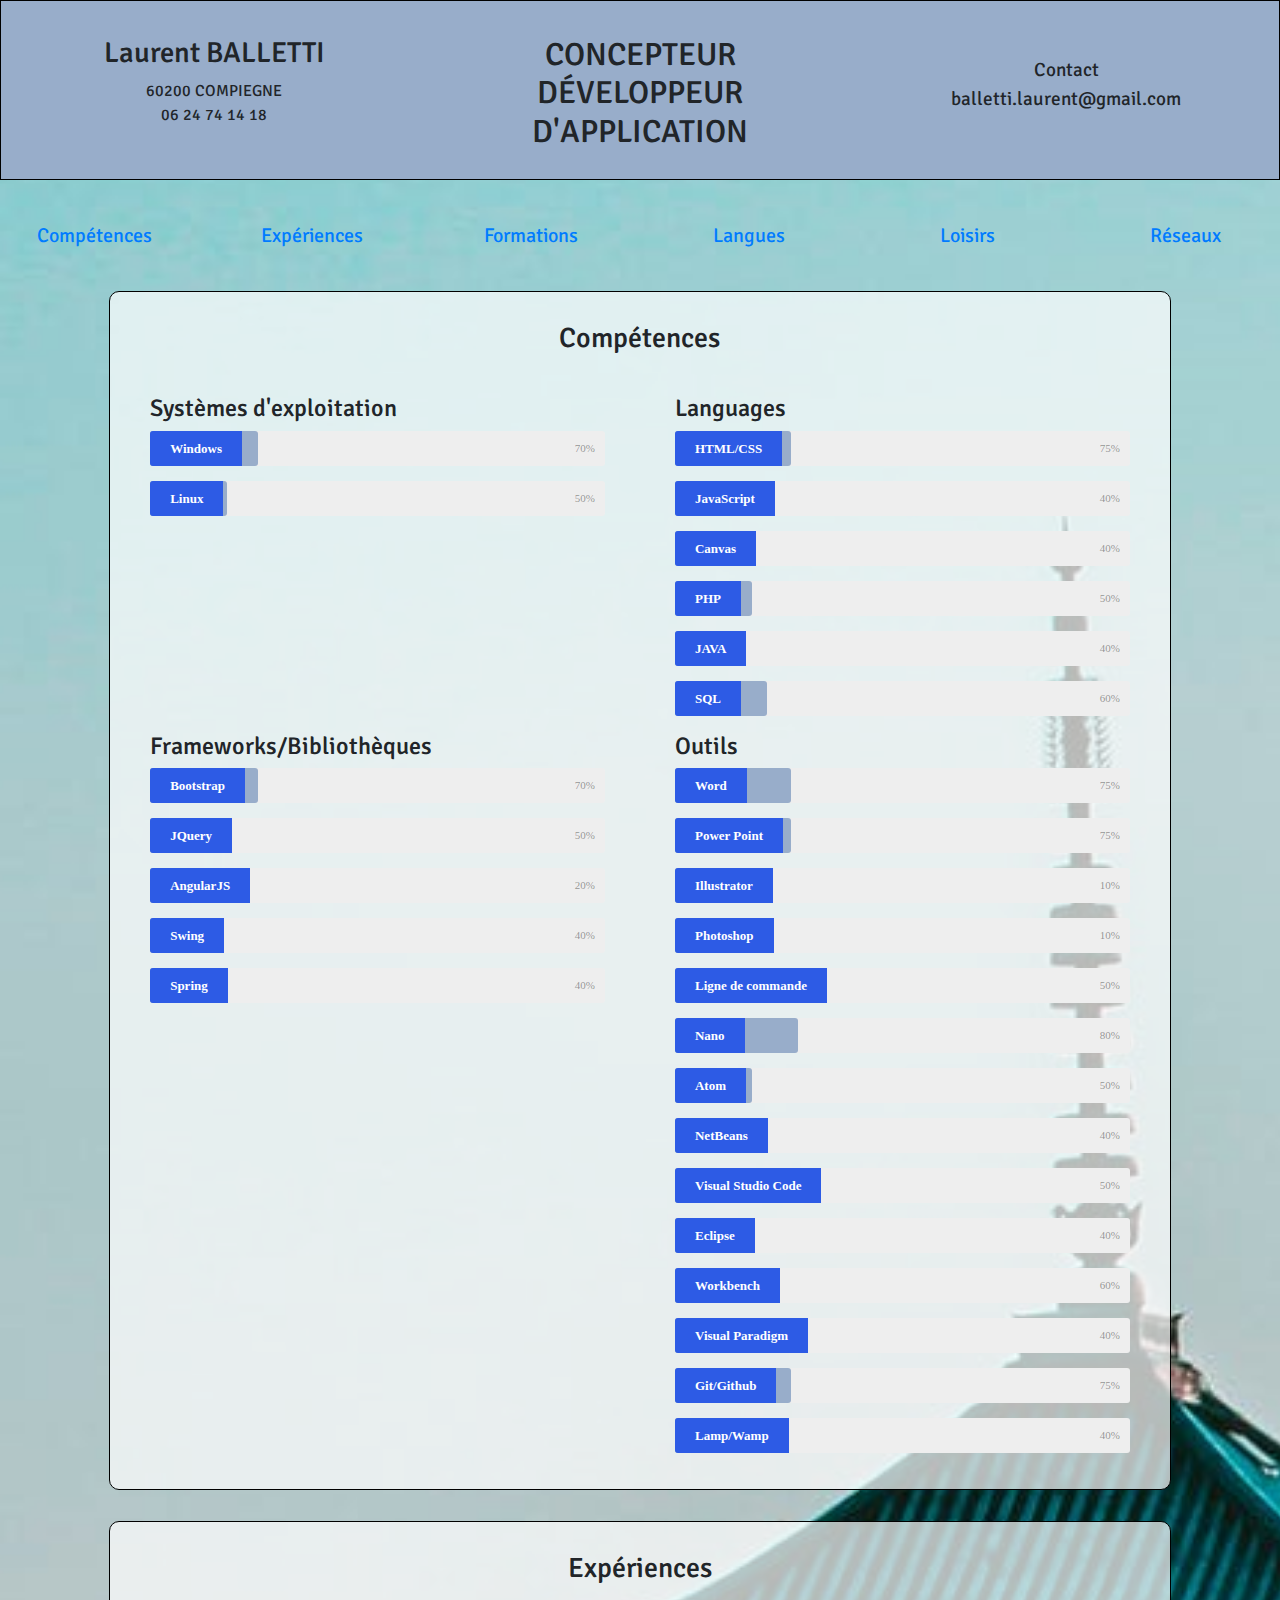
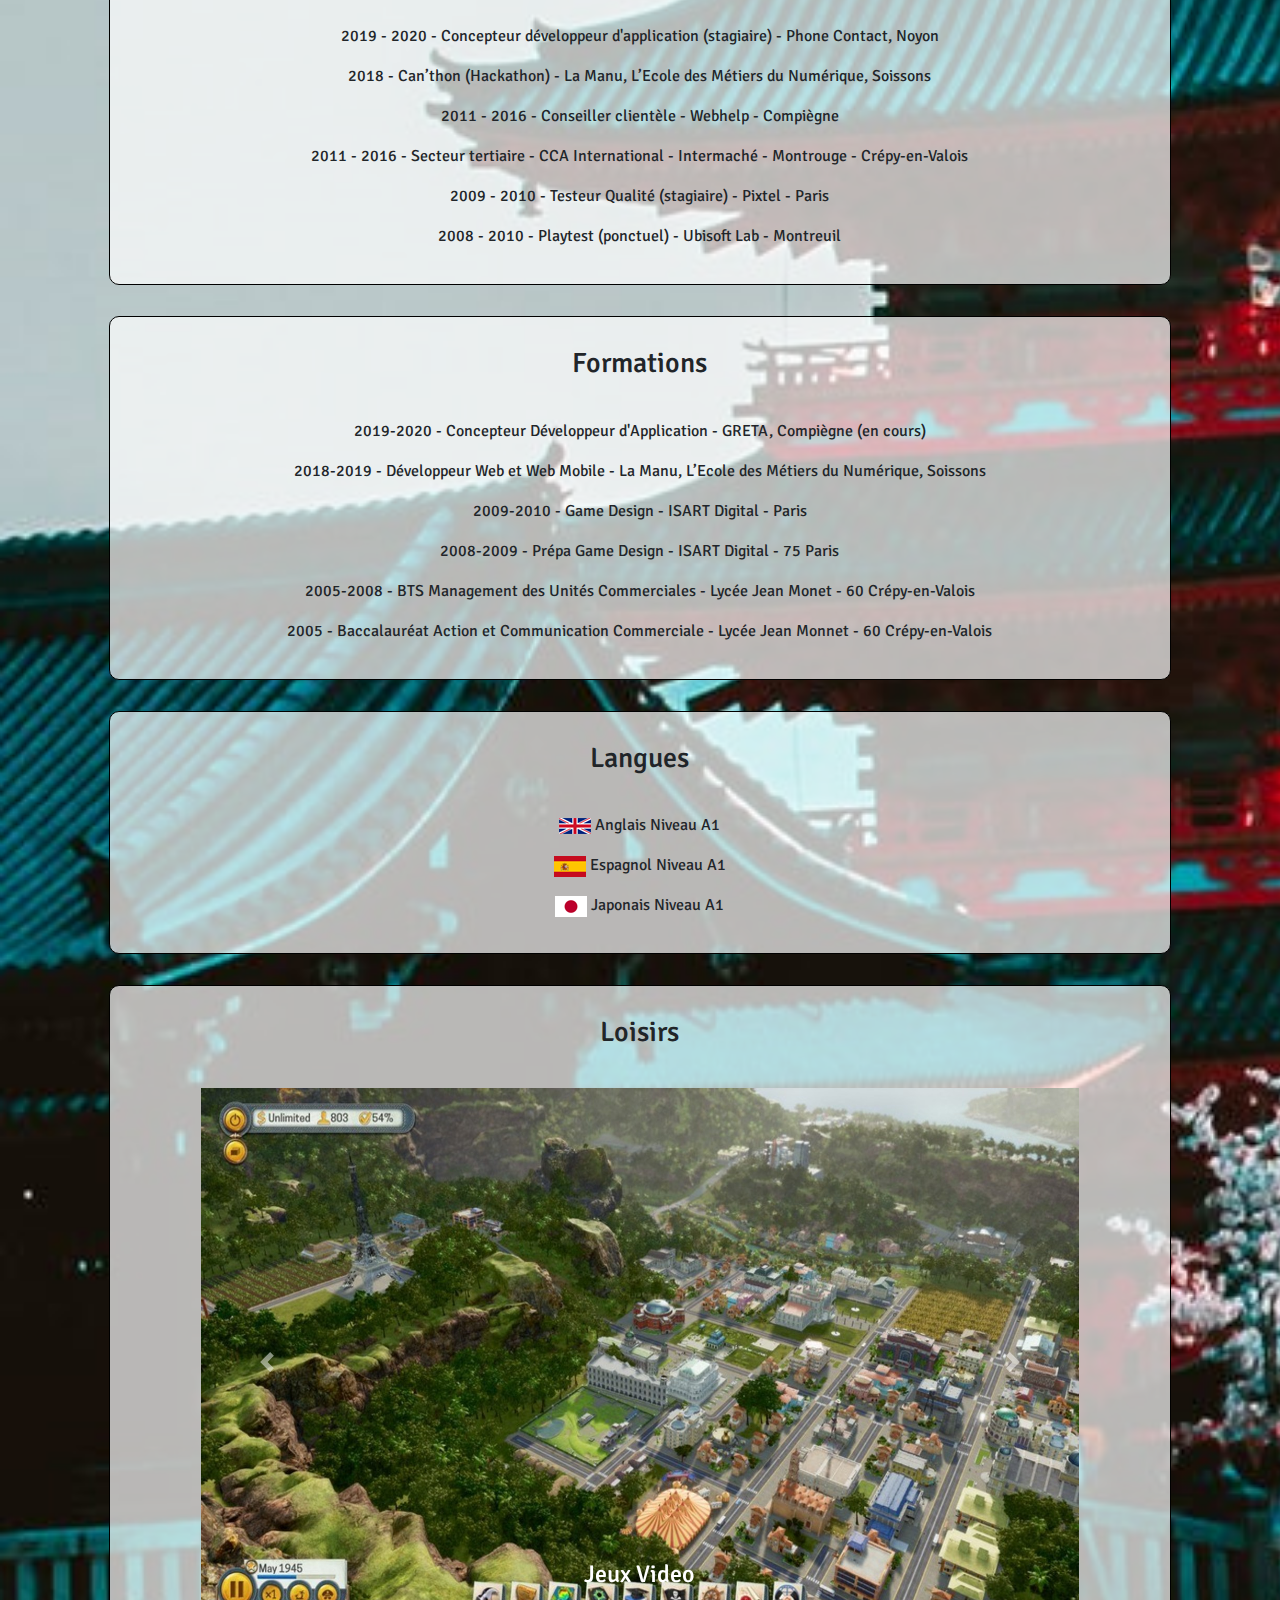
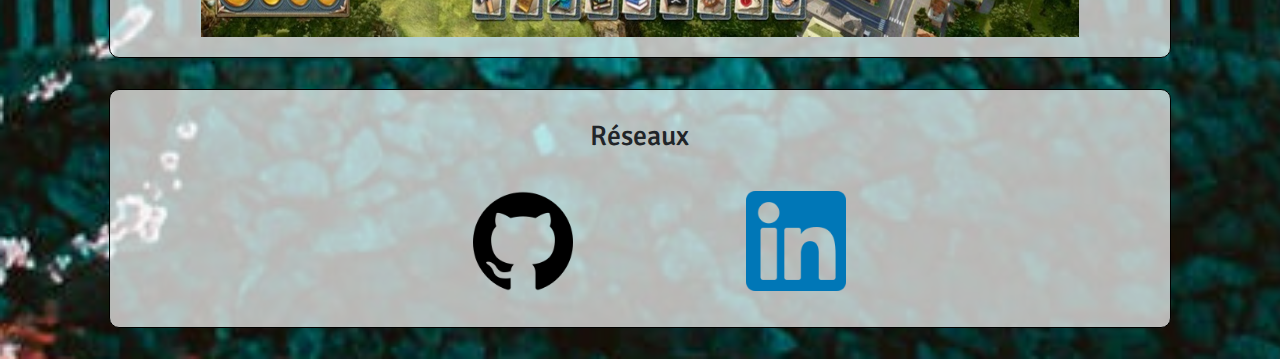
==== commit 672b31ff: "CV 2020" ====
--- a/index.html
+++ b/index.html
@@ -323,9 +323,9 @@
           <div class="styleBox">
             <h3 id="languages" class="title">Langues</h3>
             <div class="styleNone textCenter">
-              <p><img src="assets/images/united-kingdom-flag-icon-32.png" alt="england">  Anglais Niveau B1</p>
+              <p><img src="assets/images/united-kingdom-flag-icon-32.png" alt="england">  Anglais Niveau A1</p>
               <p><img src="assets/images/spain-flag-icon-32.png" alt="spain">  Espagnol Niveau A1</p>
-              <p><img src="assets/images/japan-flag-icon-32.png" alt="japan">  Japonais Niveau B1</p>
+              <p><img src="assets/images/japan-flag-icon-32.png" alt="japan">  Japonais Niveau A1</p>
             </div>
           </div>
         </div>
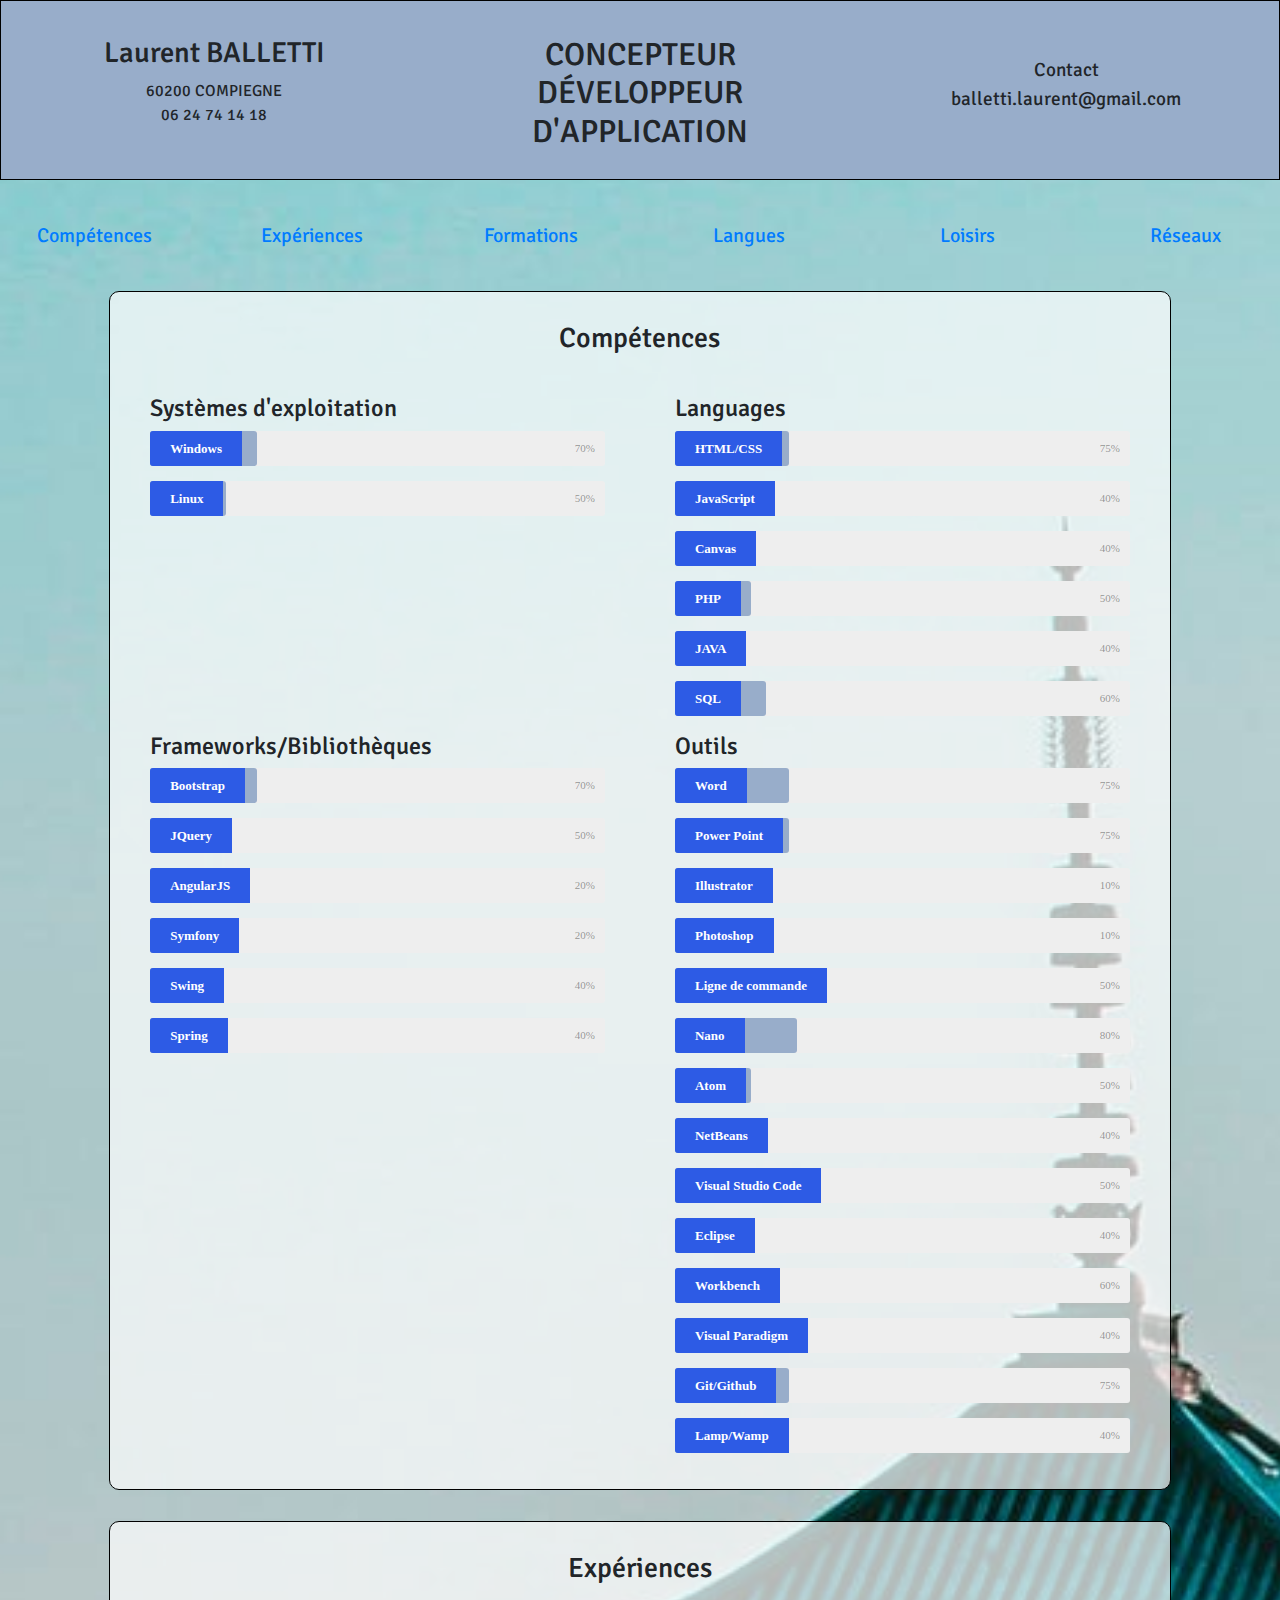
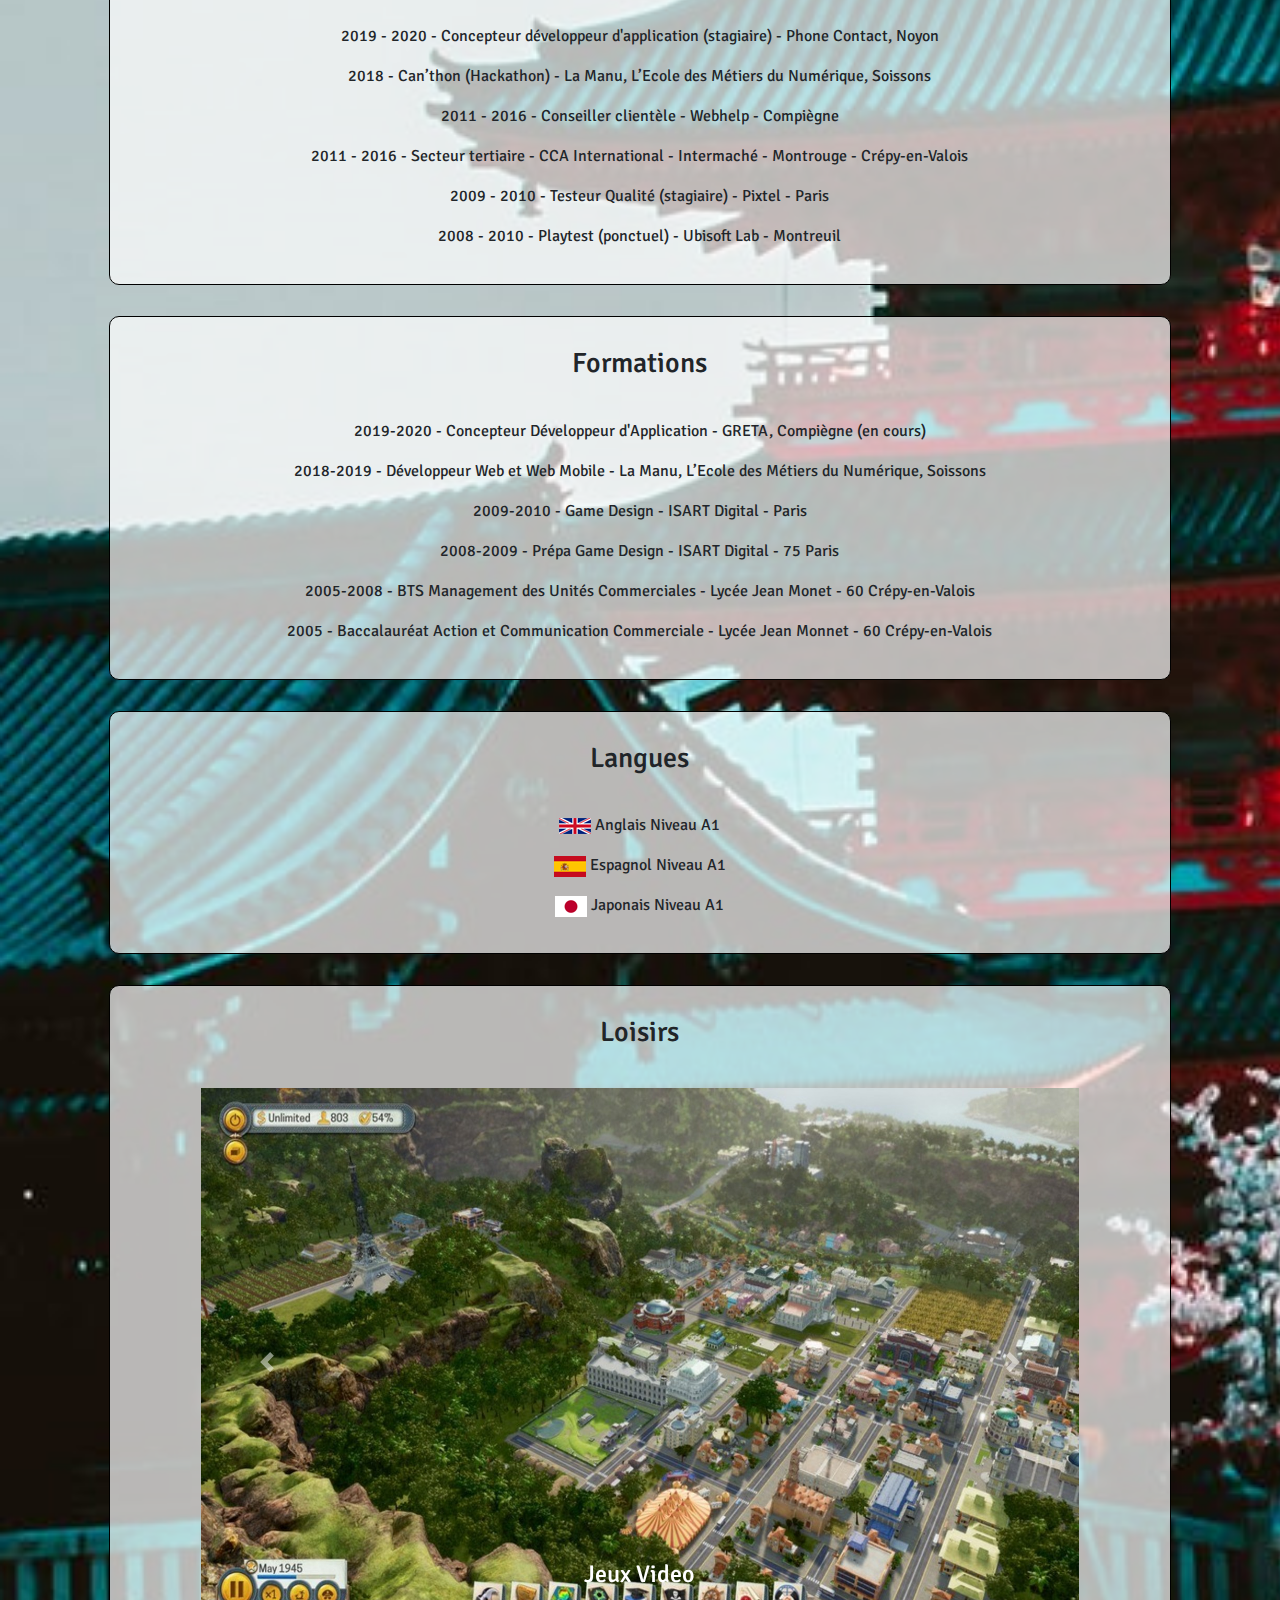
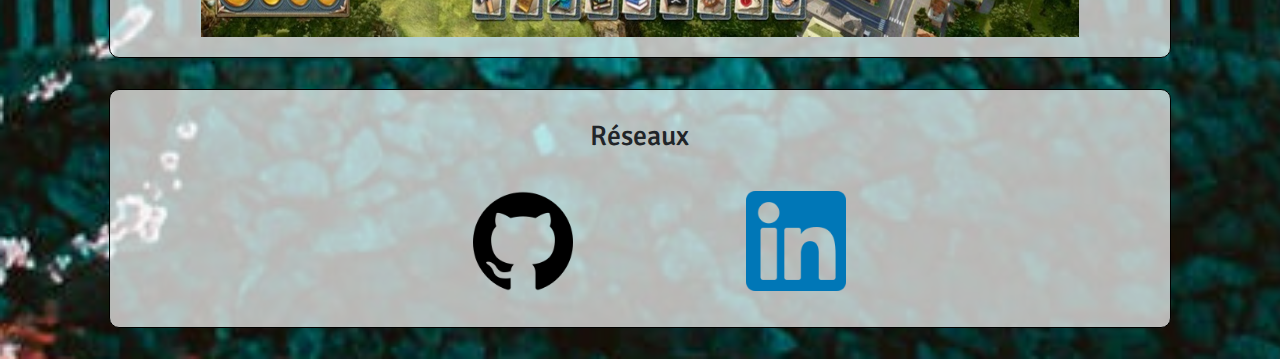
==== commit a9c94f87: "CV Juillet 2020" ====
--- a/index.html
+++ b/index.html
@@ -162,6 +162,12 @@
                   <div class="skillbar-bar" style="background: #98ADCA;"></div>
                   <div class="skill-bar-percent">20%</div>
                 </div>
+                <!--progress bar Symfony-->
+                <div class="skillbar clearfix " data-percent="20%">
+                  <div class="skillbar-title" style="background: #3366FF;"><span>Symfony</span></div>
+                  <div class="skillbar-bar" style="background: #98ADCA;"></div>
+                  <div class="skill-bar-percent">20%</div>
+                </div>
                 <!--progress bar Swing-->
                 <div class="skillbar clearfix " data-percent="40%">
                   <div class="skillbar-title" style="background: #3366FF;"><span>Swing</span></div>
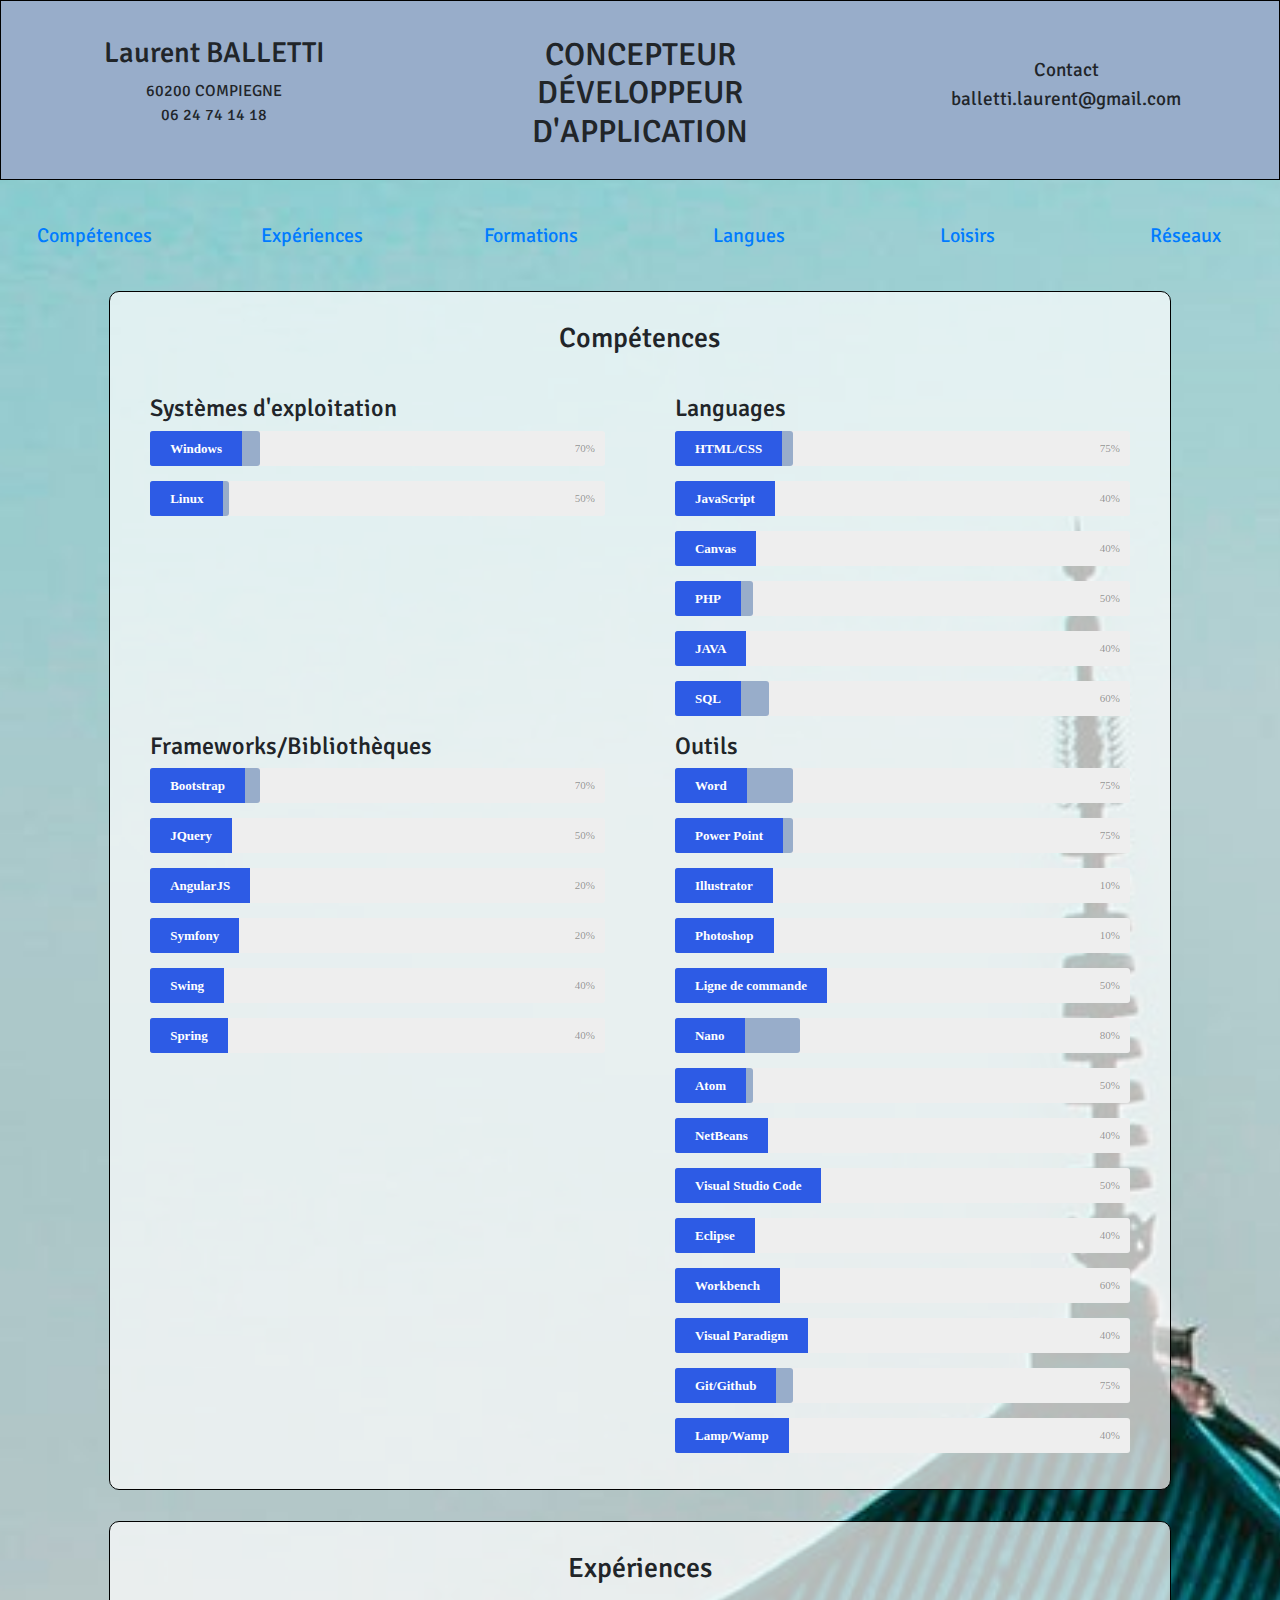
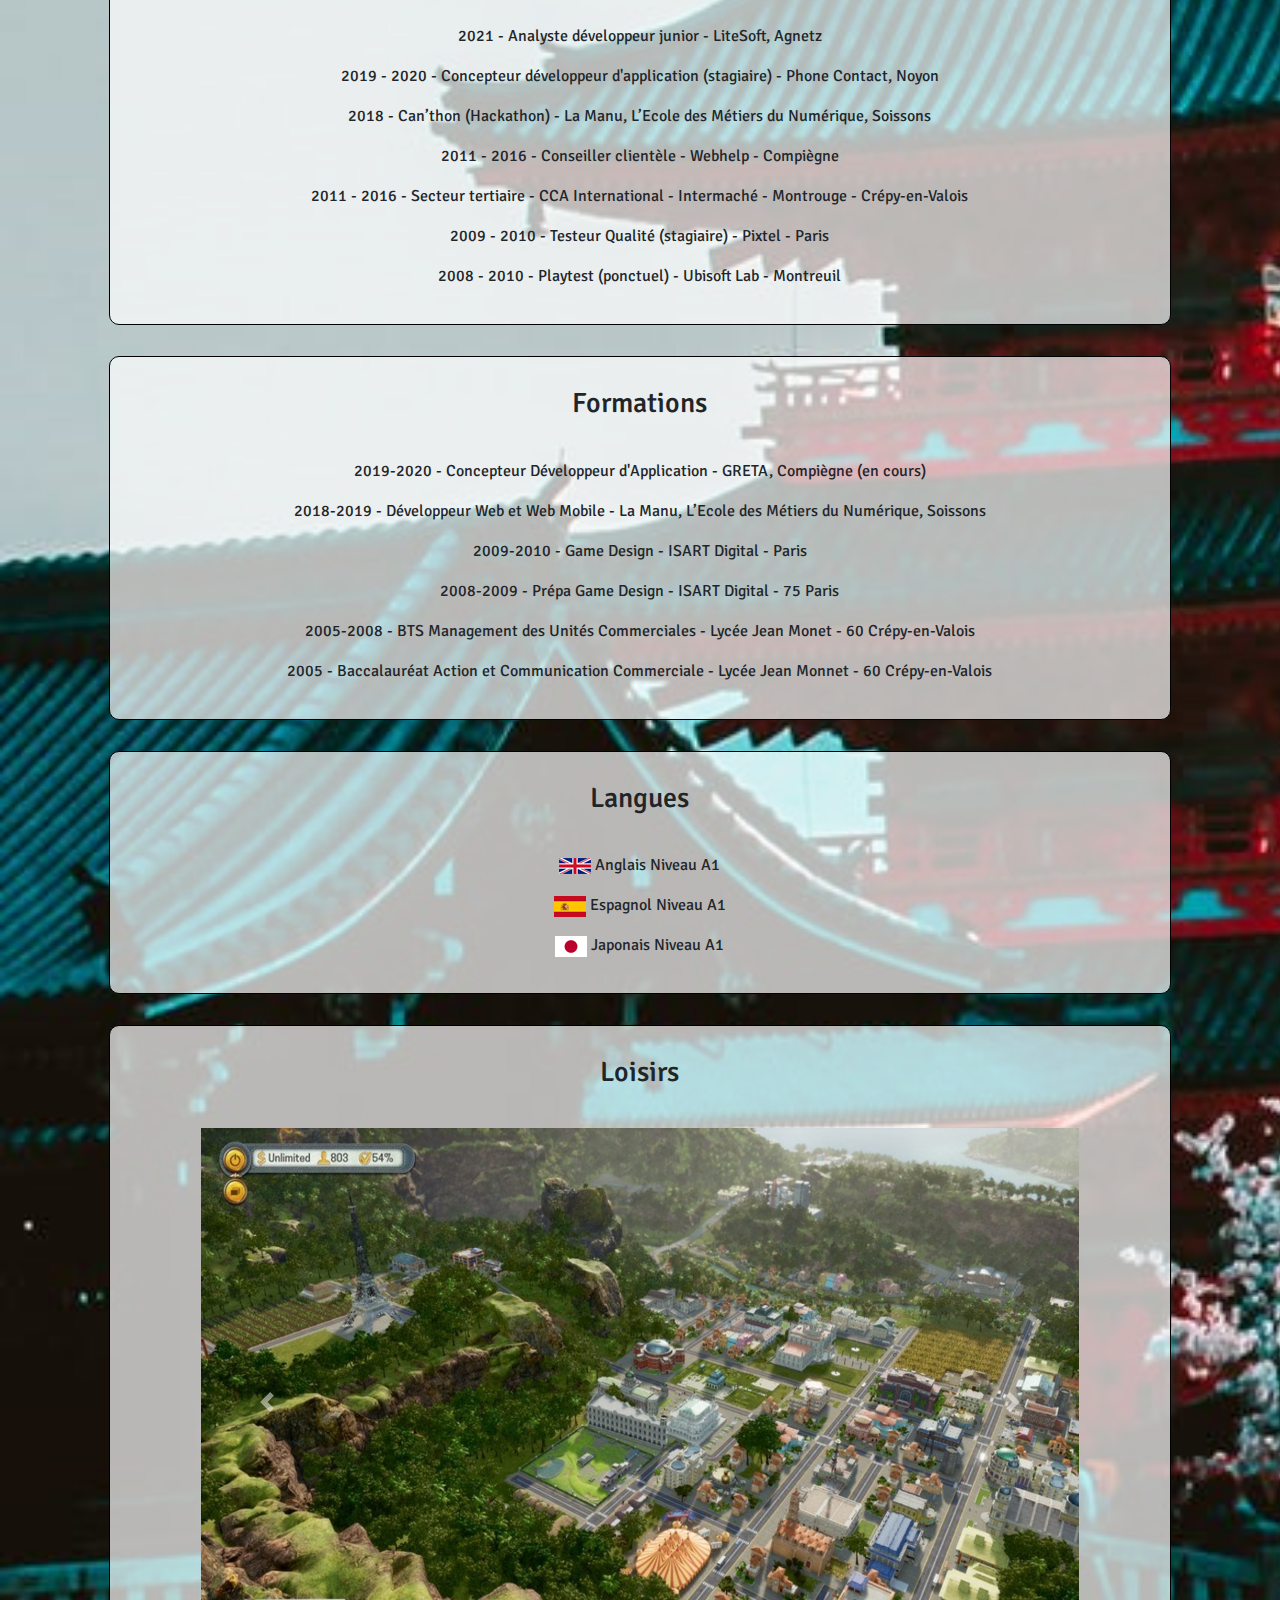
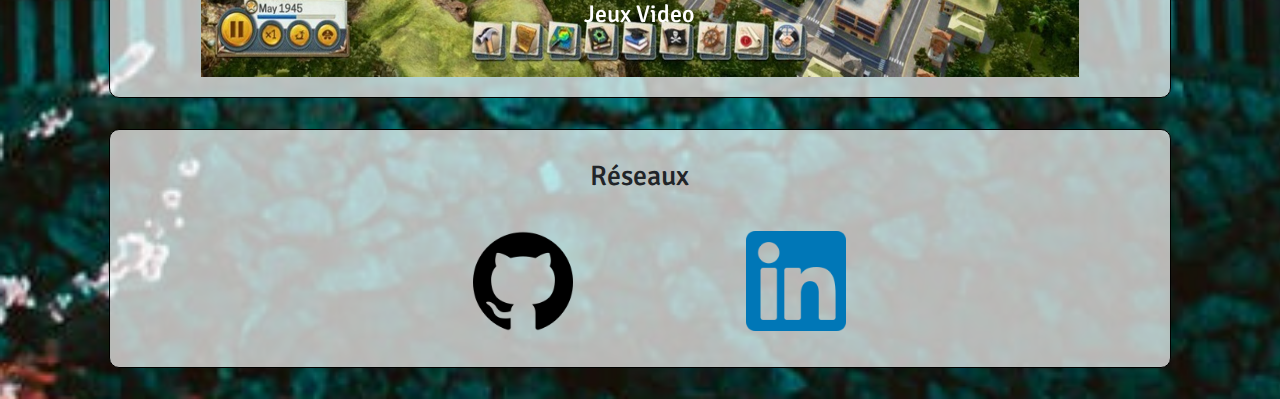
==== commit fc6b6384: "Update index.html" ====
--- a/index.html
+++ b/index.html
@@ -287,6 +287,7 @@
         <div class="styleBox">
           <h3 id="experiences" class="title">Expériences</h3>
           <div class="styleNone textCenter">
+            <p>2021 - Analyste développeur junior - LiteSoft, Agnetz</p>
             <p>2019 - 2020 - Concepteur développeur d'application (stagiaire) - Phone Contact, Noyon</p>
             <p>2018 - Can’thon (Hackathon) - La Manu, L’Ecole des Métiers du Numérique, Soissons</p>
               <p>2011 - 2016 - Conseiller clientèle - Webhelp - Compiègne</p>
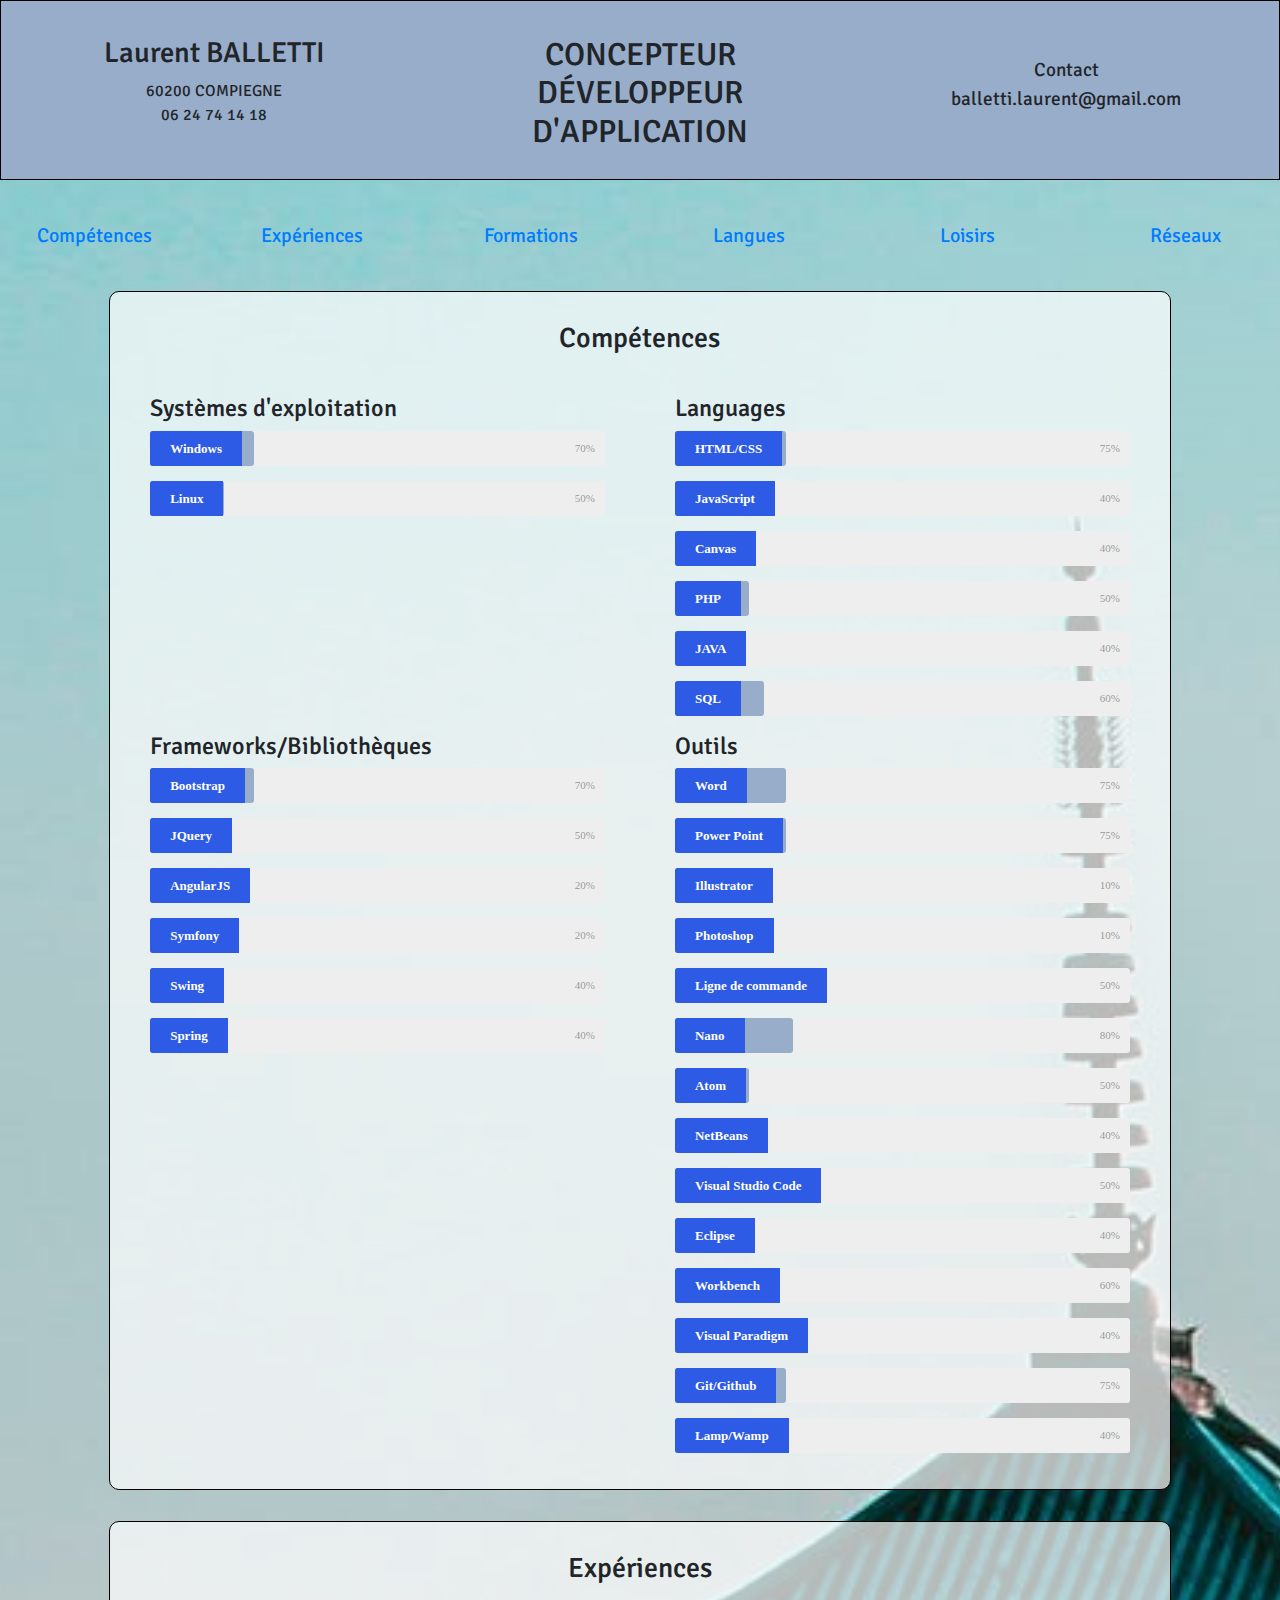
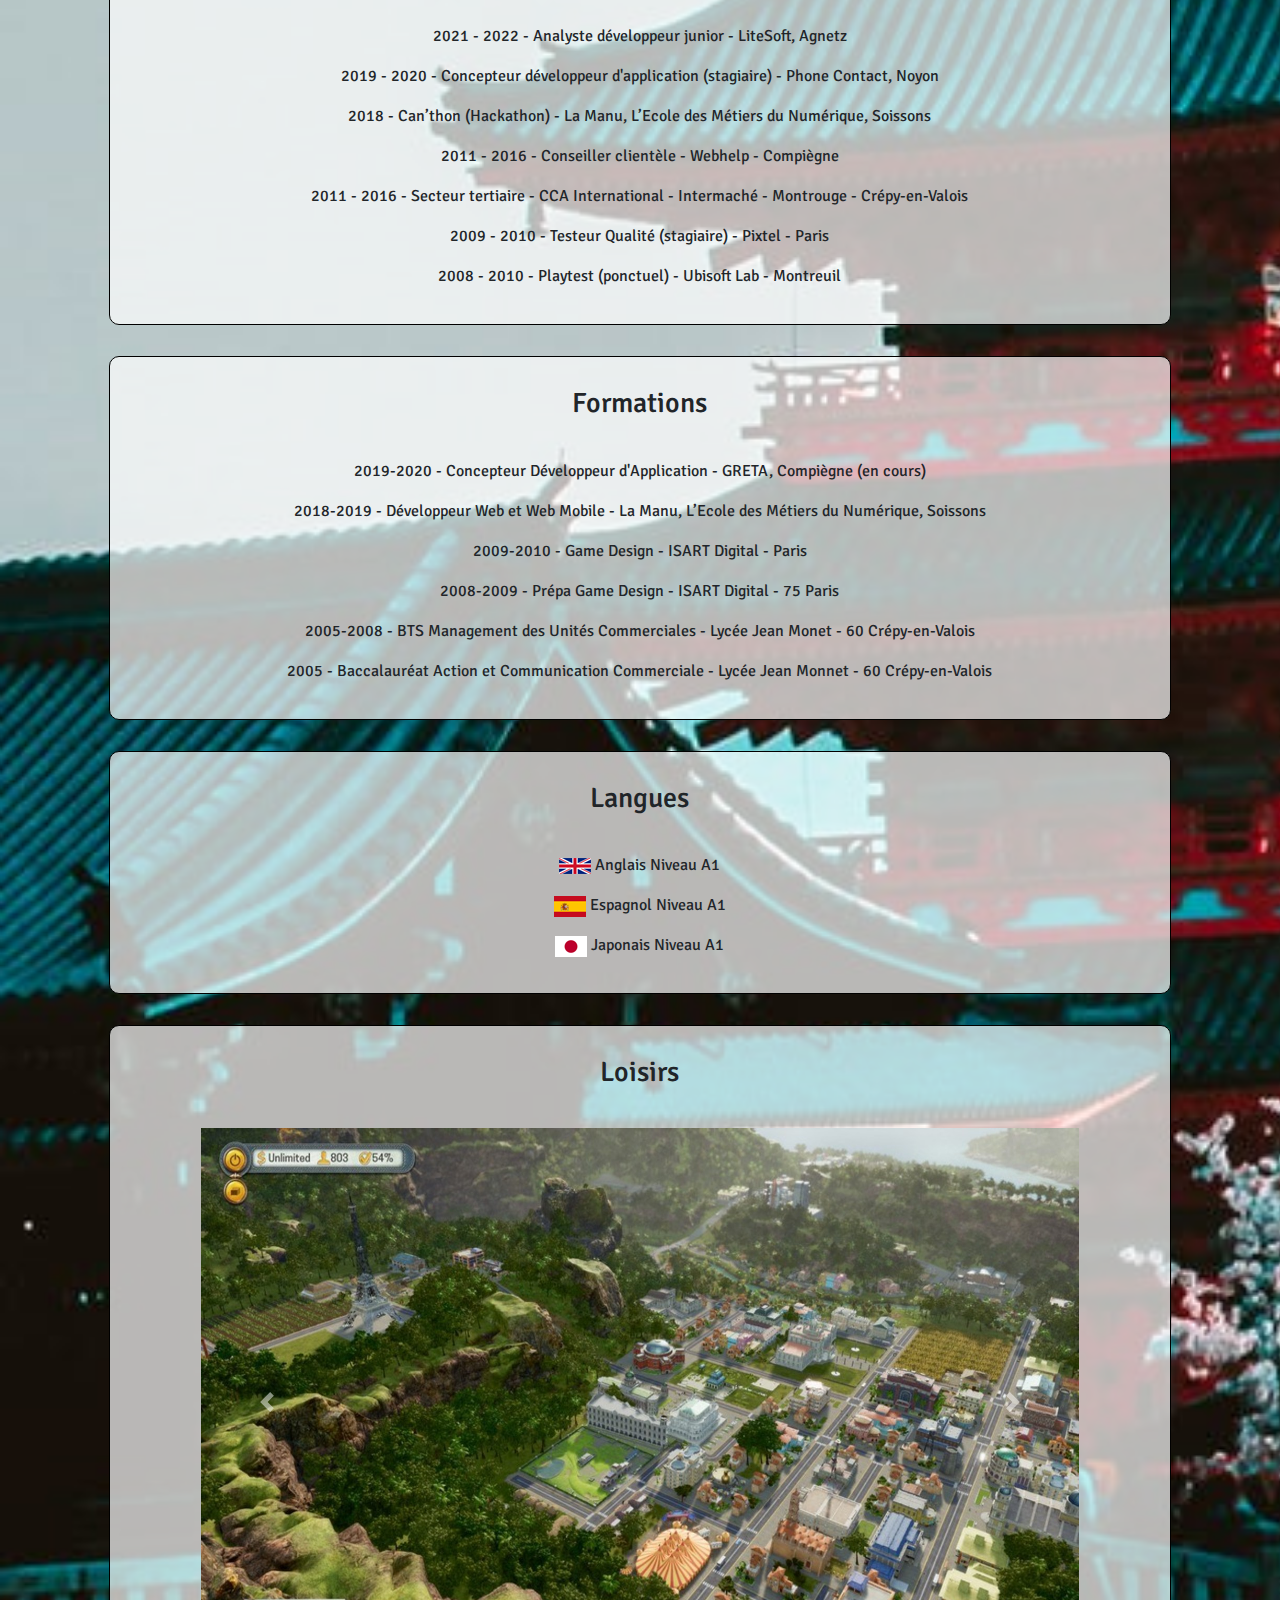
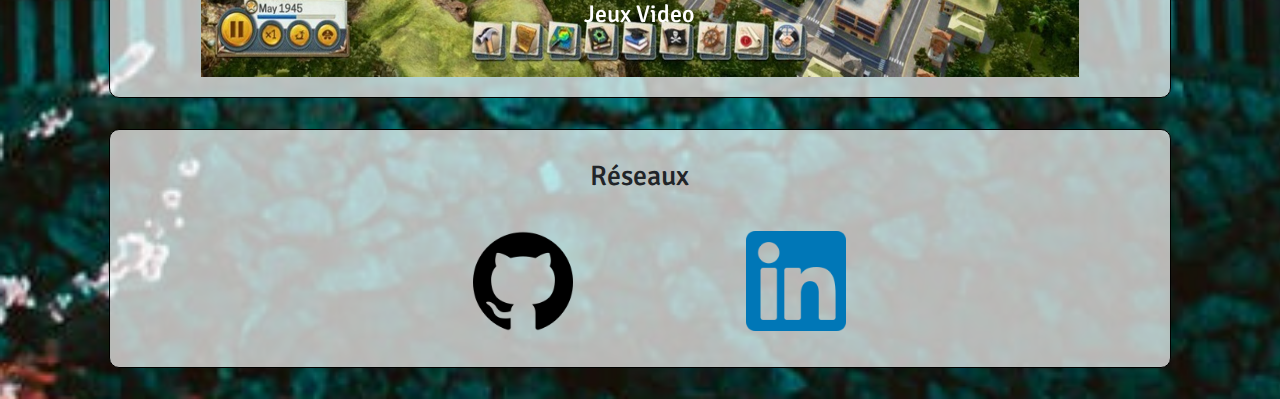
==== commit f093281b: "Update index.html" ====
--- a/index.html
+++ b/index.html
@@ -287,7 +287,7 @@
         <div class="styleBox">
           <h3 id="experiences" class="title">Expériences</h3>
           <div class="styleNone textCenter">
-            <p>2021 - Analyste développeur junior - LiteSoft, Agnetz</p>
+            <p>2021 - 2022 - Analyste développeur junior - LiteSoft, Agnetz</p>
             <p>2019 - 2020 - Concepteur développeur d'application (stagiaire) - Phone Contact, Noyon</p>
             <p>2018 - Can’thon (Hackathon) - La Manu, L’Ecole des Métiers du Numérique, Soissons</p>
               <p>2011 - 2016 - Conseiller clientèle - Webhelp - Compiègne</p>
